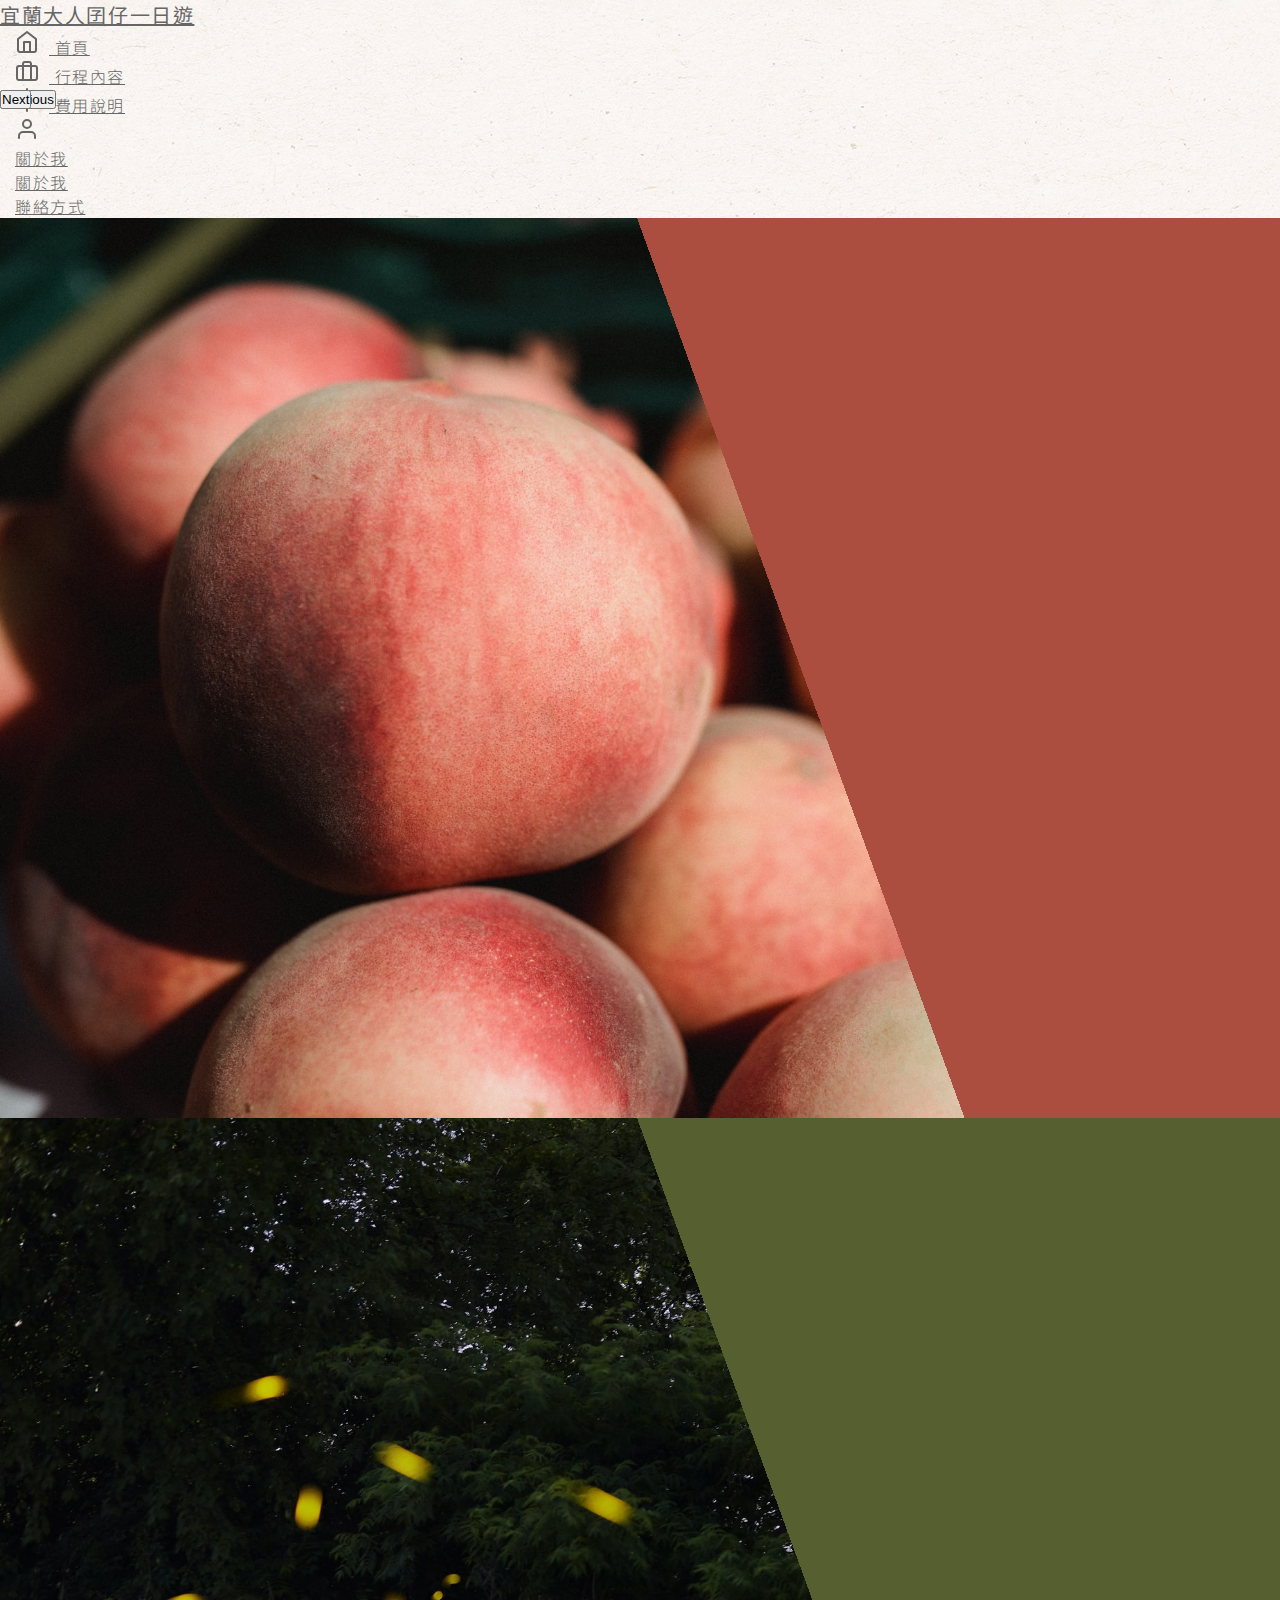
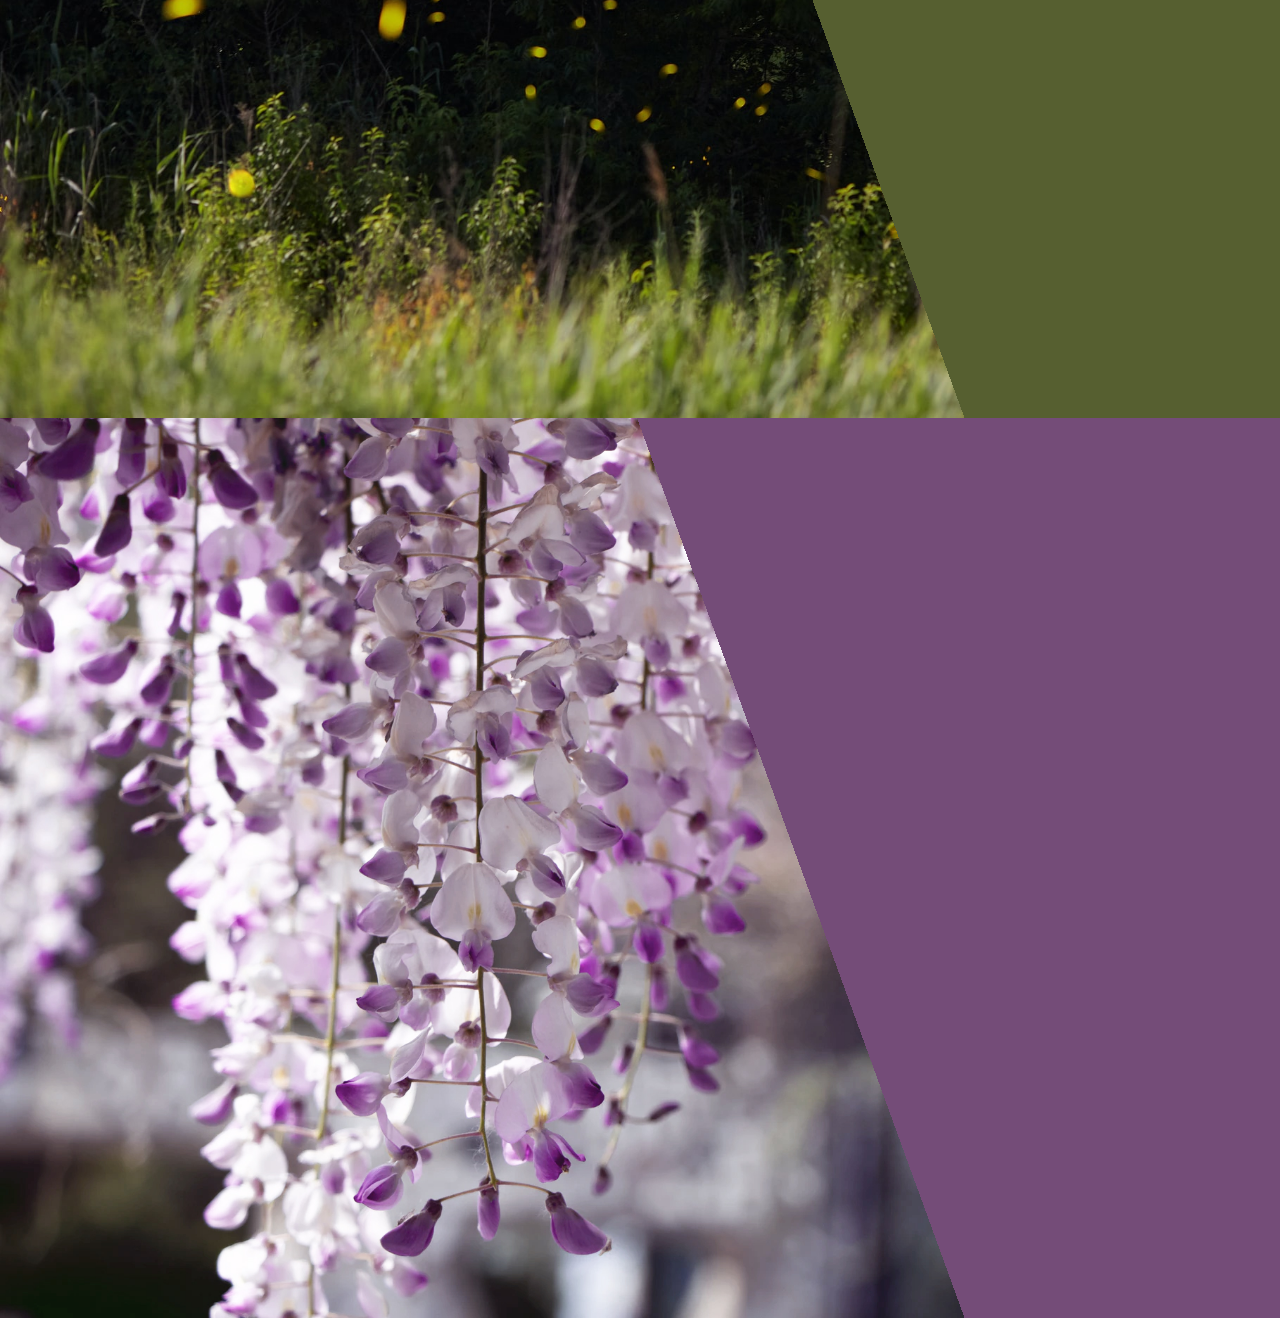
==== index.html @ d7b3c8be "myweb" ====
<!doctype html>
<html lang="en">

    <head>
        <!-- Required meta tags -->
        <meta charset="utf-8">
        <meta name="viewport" content="width=device-width, initial-scale=1">
    
        <!-- Bootstrap CSS -->
        <link href="https://cdn.jsdelivr.net/npm/bootstrap@5.0.0-beta2/dist/css/bootstrap.min.css" rel="stylesheet"
            integrity="sha384-BmbxuPwQa2lc/FVzBcNJ7UAyJxM6wuqIj61tLrc4wSX0szH/Ev+nYRRuWlolflfl" crossorigin="anonymous">
    
    
        <!--css-->
        <link rel="stylesheet" href="/css/style.css">
        <link rel="preconnect" href="https://fonts.gstatic.com">
        <link href="https://fonts.googleapis.com/css2?family=Noto+Sans+TC:wght@300;400;500;700&display=swap" rel="stylesheet">
    <link href="https://fonts.googleapis.com/css2?family=Roboto:wght@100;300;400;500;700&display=swap" rel="stylesheet">
        <link rel="stylesheet" href="/css/nav.css">
        <link rel="stylesheet" href="/css/banner.css">
        <link rel="stylesheet" href="/css/Feature.css">
    
        <title>宜蘭大人囝仔一日遊</title>
    </head>
    
  <body>

    <!--nav-->
    <div class="container-fluid bg-light fixed-top">
        <nav class="navbar navbar-expand-lg navbar-light bg-light">
            <a class="navbar-brand" href="/index.html">宜蘭大人囝仔一日遊</a>
            <button class="navbar-toggler" type="button" data-bs-toggle="collapse" data-bs-target="#navbarNav"
                aria-controls="navbarNav" aria-expanded="false" aria-label="Toggle navigation">
                <span class="navbar-toggler-icon"></span>
            </button>


            <div class="collapse navbar-collapse justify-content-end" id="navbarNav">
                <ul class="navbar-nav" id="navbar-feature-nav">

                    <li class="nav-item d-flex align-items-center">
                        <a class="nav-link active d-flex align-items-center" aria-current="page" href="/index.html">
                            <svg viewBox="0 0 24 24" width="24" height="24" stroke="currentColor" stroke-width="2"
                                fill="none" stroke-linecap="round" stroke-linejoin="round" class="css-i6dzq1">
                                <path d="M3 9l9-7 9 7v11a2 2 0 0 1-2 2H5a2 2 0 0 1-2-2z"></path>
                                <polyline points="9 22 9 12 15 12 15 22"></polyline>
                            </svg>
                            首頁</a>
                    </li>


                    <li class="nav-item d-flex align-items-center">
                        <a class="nav-link active d-flex align-items-center" aria-current="page" href="/feature.html">
                            <svg viewBox="0 0 24 24" width="24" height="24" stroke="currentColor" stroke-width="2"
                                fill="none" stroke-linecap="round" stroke-linejoin="round" class="css-i6dzq1">
                                <rect x="2" y="7" width="20" height="14" rx="2" ry="2"></rect>
                                <path d="M16 21V5a2 2 0 0 0-2-2h-4a2 2 0 0 0-2 2v16"></path>
                            </svg>
                            行程內容</a>
                    </li>


                    <li class="nav-item d-flex align-items-center">
                        <a class="nav-link active d-flex align-items-center" aria-current="page" href="/cost.html">
                            <svg viewBox="0 0 24 24" width="24" height="24" stroke="currentColor" stroke-width="2"
                                fill="none" stroke-linecap="round" stroke-linejoin="round" class="css-i6dzq1">
                                <line x1="12" y1="1" x2="12" y2="23"></line>
                                <path d="M17 5H9.5a3.5 3.5 0 0 0 0 7h5a3.5 3.5 0 0 1 0 7H6"></path>
                            </svg>
                            費用說明</a>
                    </li>


                    <li class="nav-item dropdown align-items-start">
                        <a class="nav-link dropdown-toggle d-flex d-row  align-items-center" href="#" id="navbarScrollingDropdown" role="button" data-bs-toggle="dropdown" aria-expanded="false">
                            <div class="css-9a5dmo"><svg viewBox="0 0 24 24" width="24" height="24" stroke="currentColor" stroke-width="2" fill="none" stroke-linecap="round" stroke-linejoin="round" class="css-i6dzq1"><path d="M20 21v-2a4 4 0 0 0-4-4H8a4 4 0 0 0-4 4v2"></path><circle cx="12" cy="7" r="4"></circle></svg></div>
                           關於我
                        </a>
                        <ul class="dropdown-menu" id="dropdown-menu" aria-labelledby="navbarScrollingDropdown">
                          <li><a class="dropdown-item" href="/about.html">關於我</a></li>
                          <li><a class="dropdown-item" href='/about.html#contact'>聯絡方式</a></li>
                         
                        </ul>
                      </li>


                </ul>
            </div>
        </nav>
    </div>






    <!--banner-->

    <div id="carouselExampleCaptions" class="carousel slide carousel-fade mb-5" data-bs-ride="carousel">


        <div class="carousel-inner g-0">

            <div class="carousel-item carousel-item1 active">
                <div class="carousel-caption d-md-block carousel-text">
                    <h5>鮮採多汁水蜜桃</h5>
                    <p>兼顧美味又可體驗採果的樂趣</p>
                    <button>
                        <a href="/feature.html">瞭解更多></a> 
                    </button>
                </div>
            </div>


            <div class="carousel-item carousel-item2">
                <div class="carousel-caption d-md-block carousel-text">
                    <h5>螢火蟲亂舞</h5>
                    <p>一盞盞小燈籠在空中飛舞著</p>
                    <button>
                        <a href="/feature.html">瞭解更多></a> 
                    </button>
                </div>
            </div>


            <div class="carousel-item carousel-item3">
                <div class="carousel-caption d-md-block carousel-text">
                    <h5>浪漫鈴鐺般紫藤花</h5>
                    <p>串串紫藤花盛開，唯美如畫</p>
                    <button>
                        <a href="/feature.html">瞭解更多></a> 
                    </button>
                </div>
            </div>
        </div>


        <button class="carousel-control-prev" type="button" data-bs-target="#carouselExampleCaptions"
            data-bs-slide="prev">
            <span class="carousel-control-prev-icon" aria-hidden="true"></span>
            <span class="visually-hidden">Previous</span>
        </button>
        <button class="carousel-control-next" type="button" data-bs-target="#carouselExampleCaptions"
            data-bs-slide="next">
            <span class="carousel-control-next-icon" aria-hidden="true"></span>
            <span class="visually-hidden">Next</span>
        </button>
    </div>




    <script src="https://cdn.jsdelivr.net/npm/bootstrap@5.0.0-beta3/dist/js/bootstrap.bundle.min.js" integrity="sha384-JEW9xMcG8R+pH31jmWH6WWP0WintQrMb4s7ZOdauHnUtxwoG2vI5DkLtS3qm9Ekf" crossorigin="anonymous"></script>

  </body>
</html>
---- css/style.css ----
body{
    position:relative;
    line-height: 1.5;
    letter-spacing: 0.1em;
    font-family: 'Noto Sans TC', sans-serif;
    font-weight: 300;
    -webkit-font-smoothing: antialiased;
    font-size: 16px;
}

img{
    max-width: 100%;
}

*{
    margin: 0;
    padding: 0;
    list-style: none;
}
---- css/nav.css ----
/*
* Prefixed by https://autoprefixer.github.io
* PostCSS: v7.0.29,
* Autoprefixer: v9.7.6
* Browsers: last 4 version
*/

/*nav*/
.navbar .navbar-brand{
    color:#666666;
   font-weight: 400;
   font-size: 20px;
}
.navbar-nav li a{
    font-size: 16px;
}
svg{
    margin-right: 10px;
}

.Feature-nav{
    z-index: 0;
}
.nav-item{
    z-index: 1;
}

.nav-item{
    margin: 0 15px;
}

nav #navbarNav a{
    color:rgb(102, 102, 102);
    position:relative;
}


nav #navbarNav a:hover{
   color:#CDAF9A;
   font-weight: 700;
   -webkit-transform: translateY(-5px);
       -ms-transform: translateY(-5px);
           transform: translateY(-5px);
   -webkit-transition: .3s;
   -o-transition: .3s;
   transition: .3s;

}

 nav .navbar-toggler .navbar-toggler-icon{
     color:#ccc;
 }


 /*navRWD*/

 @media screen and (max-width:1199px){
    nav #navbarNav a{
        font-size: 18px;
    }
 }
---- css/banner.css ----
/*banner*/
body {
    height: 100vh;
}


.carousel-item1 {
    width: 100%;
    height: 100vh;
    background-color: #000;
    color: #fff;
    background: linear-gradient(70deg, transparent 60%, #AB4D3F 40%) center center / 100% 100%, url(/pic/banner/01.jpg) left center / auto 100%;
}

.carousel-item2 {
    width: 100%;
    height: 100vh;
    background-color: #000;
    color: #fff;
    background: linear-gradient(70deg, transparent 60%, #565F30 40%) center center / 100% 100%, url(/pic/banner/02.jpg) left center / auto 100%;
}

.carousel-item3 {
    width: 100%;
    height: 100vh;
    background-color: #000;
    color: #fff;
    background: linear-gradient(70deg, transparent 60%, #744C78 40%) center center / 100% 100%, url(/pic/banner/03.jpg) left center / auto 100%;
}



.carousel-control-prev,
.carousel-control-next {
    position: absolute;
    top: 10%;
}


.carousel-text-position {
    position: relative;
}

.carousel-text {
    position: absolute;
    top: 42%;
    left: -35%;
    text-align: right;
}

.carousel-caption h5 {
    font-size: 20px;
    font-weight: 500;
    letter-spacing: 0.1em;
}

.carousel-caption p {
    font-size: 18px;
    letter-spacing: 0.2em;
}

.carousel-caption a {
    color: #ffffff;
    font-size: 16px;
    letter-spacing: 5px;
    text-decoration: none;
}

.carousel-caption button {
    padding: 2px 15px;
    border: 1px solid #ffffff;
    border-radius: 5px;
    line-height: 30px;
    background-color: transparent;
}

.carousel-caption button a:hover,
.carousel-caption button:hover {
    border-radius: 10px;
    -webkit-transition: .3s;
    -o-transition: .3s;
    transition: .3s;
    -webkit-transform: translateY(5px);
    -ms-transform: translateY(5px);
    transform: translateY(5px);

}


/*banner RWD*/


@media screen and (max-width:1200px) {

    .carousel-control-prev,
    .carousel-control-next {
        position: absolute;
        top: 15%;
    }

    .carousel-text {
        position: absolute;
        top: 45%;
        left: -5%;
    }
}


@media screen and (max-width:991px) {

    .carousel-control-prev,
    .carousel-control-next {
        position: absolute;
        top: 10%;
    }

    .carousel-text {
        position: absolute;
        top: 42%;
    }
}


@media screen and (max-width:576px) {


    .carousel-text {
        position: absolute;
        top: 42%;
        left: 0;
        right: 0;
        text-align: center;
    }


    .carousel-item1 {
        width: 100%;
        height: 100vh;
        background-color: #000;
        color: #fff;
        background: linear-gradient(160deg, transparent 1%, #AB4D3F 90%) center center / 100% 100%, url(/pic/banner/01.jpg) left center / auto 100%;
    }

    .carousel-item2 {
        width: 100%;
        height: 100vh;
        background-color: #000;
        color: #fff;
        background: linear-gradient(160deg, transparent 1%, #565F30 90%) center center / 100% 100%, url(/pic/banner/02.jpg) left center / auto 100%;
    }

    .carousel-item3 {
        width: 100%;
        height: 100vh;
        background-color: #000;
        color: #fff;
        background: linear-gradient(160deg, transparent 1%, #744C78 90%) center center / 100% 100%, url(/pic/banner/03.jpg) left center / auto 100%;
    }
}
---- css/Feature.css ----
/*
* Prefixed by https://autoprefixer.github.io
* PostCSS: v7.0.29,
* Autoprefixer: v9.7.6
* Browsers: last 4 version
*/

img {
    max-width: 100%;
}

/*Feature-nav*/
.Feature-nav {
    width: 100%;
    margin-top: 69.3px;
    display: -webkit-box;
    display: -ms-flexbox;
    display: flex;
    -ms-flex-pack: distribute;
    justify-content: space-around;
    background-color: #CDAF9A;
    list-style: none;
}

.Feature-nav a {
    padding: 10px 0px;
    color: #fff;
    text-decoration: none;
}

.Feature-nav a:hover {
    -webkit-transition: .3s;
    -o-transition: .3s;
    transition: .3s;
    background-color: #ccc;
    padding: 10px 30px;
    display: inline-block;
}

.Feature-nav a:before {
    content: "|";
    padding: 5px;
}

.Feature-nav a:after {
    content: "|";
    padding: 5px;
}




/*Feature-nav RWD*/
@media screen and (min-width:2000px) {
    .Feature-nav {
        margin: auto;
        max-width: 2400px;
        margin-top: 69.3px;
        display: -webkit-box;
        display: -ms-flexbox;
        display: flex;
        -ms-flex-pack: distribute;
        justify-content: space-around;
        background-color: #CDAF9A;
        list-style: none;
    }

    .Feature-nav a {
        padding: 10px 120px;
        color: #fff;
        text-decoration: none;
    }

    .Feature-nav a:hover {
        background-color: #ccc;
        padding: 10px 120px;
        display: inline-block;

    }

}

@media screen and (max-width:767px) {

    .Feature-nav a {
        padding: 10px 0px;
        color: #fff;
        text-decoration: none;
    }

    .Feature-nav a:hover {
        background-color: #ccc;
        padding: 10px 40px;
        display: inline-block;
    }

    .Feature-nav a:after,
    .Feature-nav a:before {
        content: "　";
        display: none;
    }
}

@media screen and (max-width:575px) {

    .navbar .navbar-brand {
        font-size: 18px;
    }

    .Feature-nav a {
        padding: 10px 0px;
        color: #fff;
        text-decoration: none;
        font-size: 16px;
    }


    .Feature-nav a:hover {
        background-color: #ccc;
        padding: 10px 20px;
        display: inline-block;

    }


    .Feature-nav a:after,
    .Feature-nav a:before {
        content: "　";
        display: none;

    }
}




/*Feature*/

#Feature1 {
    -webkit-animation: feature1 2s;
    animation: feature1 2s;
}

/*Feature-BG*/
body {
    background-image: url("/pic/feature/schedule-bg.png");
    background-repeat: repeat;
    background-attachment: fixed;
}

/*防瞄點跟內容重疊*/
#Feature1,
#Feature2,
#Feature3,
#Feature4,
#Feature5 {
    padding-top: 220px;
}


/*內文樣式*/
.txt h5,
.txt p {
    color: #555555;
    text-align: justify;
    -webkit-animation: feature1 2.5s;
    animation: feature1 2.5s;
}

.txt h5 {
    font-size: 18px;
    color: #887466;
}

.txt p {
    font-size: 16px;
}

#Feature1 .txt,
#Feature2 .txt,
#Feature3 .txt,
#Feature4 .txt,
#Feature5 .txt {
    padding: 30px;
}



/*前往預定按鈕*/
.feature button {
    padding: 2px 15px;
    border: 0.5px solid #989898;
    border-radius: 5px;
    line-height: 30px;
    background-color: transparent;
}

.feature button a {
    color: #666666;
    font-size: 16px;
    letter-spacing: 5px;
    text-decoration: none;
}

.feature button:hover {
    -webkit-transition: 0.2s;
    -o-transition: 0.2s;
    transition: 0.2s;
    background-color: #887466;
}

.feature button a:hover {
    color: #fff;
}


/*詳細行程內容*/

.firefly {
    margin-top: 300px;
    padding: 150px 100px 100px 100px;
    background-image: url("/pic/feature/6.jpg");
    background-attachment: fixed;
    position: relative;
    clear: both;
}

.bicycle {
    position: absolute;
    height: 200px;
    top: -180px;
    left: 300px;
    z-index: 1;
    -webkit-animation: bike 10s infinite;
    animation: bike 10s infinite;
    -webkit-animation-delay: 3s;
    animation-delay: 3s;
}


.item {
    padding: 50px 50px 50px 50px;
    background-color: #fff;
    margin-bottom: 50px;
    -webkit-box-shadow: 2px 2px 15px rgb(32, 39, 29);
    box-shadow: 2px 2px 15px rgb(32, 39, 29);
}

.schedule-title {
    margin-right: 0px;
}



/*Feature RWD*/

@media screen and (max-width:991px) {

    #Feature1 .txt,
    #Feature2 .txt,
    #Feature3 .txt,
    #Feature4 .txt,
    #Feature5 .txt {
        padding: 10px 10px 30px 0px;
    }


    #Feature1,
    #Feature2,
    #Feature3,
    #Feature4,
    #Feature5 {
        padding-top: 170px;
    }


    img[alt="採果"],
    img[alt="拍景"],
    img[alt="食草"],
    img[alt="螢舞"],
    img[alt="賞花"] {
        width: 90px;
    }

    img[alt="詳細行程"] {
        padding: 5px;
    }


    .bicycle {
        position: absolute;
        height: 180px;
        top: -160px;
        left: 60px;
    }

    .item {
        padding: 50px 0 50px 50px;
    }

}

@media screen and (max-width:767px) {



    .bicycle {
        position: absolute;
        height: 200px;
        top: -165px;
        left: 20px;
    }

    .firefly {
        padding: 50px;
        margin-top: 200px;
    }
}

@media screen and (max-width:575px) {

    #Feature1,
    #Feature2,
    #Feature3,
    #Feature4,
    #Feature5 {
        padding-top: 120px;
    }

    #Feature1 .txt,
    #Feature2 .txt,
    #Feature3 .txt,
    #Feature4 .txt,
    #Feature5 .txt {
        padding: 10px 20px 30px 20px;
    }

    .txt h5,
    .txt p {
        color: #555555;
        text-align: justify;
    }

    .txt h5 {
        font-size: 18px;
        color: #887466;
    }

    .txt p {
        font-size: 16px;
    }

    .firefly {
        margin-top: 200px;
    }



    .bicycle {
        position: absolute;
        height: 180px;
        top: -145px;
        left: 20px;
        -webkit-animation: none;
        animation: none;
    }


    .feature button {
        padding: 1px 10px;
    }

    .feature button a {
        font-size: 16px;
        letter-spacing: 4px;
    }

}

@media screen and (max-width:376px) {
    .firefly {
        padding: 13px;
        margin-top: 140px;
    }

    .bicycle {
        position: absolute;
        height: 120px;
        top: -110px;
        left: 20px;
    }


}



/*footer*/
.footer {
    background-color: #887466;
    position: absolute;
    bottom: calc(100vh-50px);
    left: 0;
    right: 0;
    text-align: center;
    padding: 15px 0px 0px 0;


}


.footer a,
.footer p {
    text-decoration: none;
    color: rgb(255, 255, 255);
    font-size: 16px;
}





@-webkit-keyframes feature1 {
    0% {
        -webkit-transform: translateX(-400px);
        transform: translateX(-400px)
    }

    ;

    100% {
        -webkit-transform: translateX(0px);
        transform: translateX(0px)
    }

    ;
}





@keyframes feature1 {
    0% {
        -webkit-transform: translateX(-400px);
        transform: translateX(-400px)
    }

    ;

    100% {
        -webkit-transform: translateX(0px);
        transform: translateX(0px)
    }

    ;
}


@-webkit-keyframes bike {
    0% {
        -webkit-transform: translateX(-1900px);
        transform: translateX(-1900px)
    }

    ;

    100% {
        -webkit-transform: translateX(50px);
        transform: translateX(50px)
    }

    ;
}

@keyframes bike {
    0% {
        -webkit-transform: translateX(-1900px);
        transform: translateX(-1900px)
    }

    ;

    100% {
        -webkit-transform: translateX(50px);
        transform: translateX(50px)
    }

    ;
}
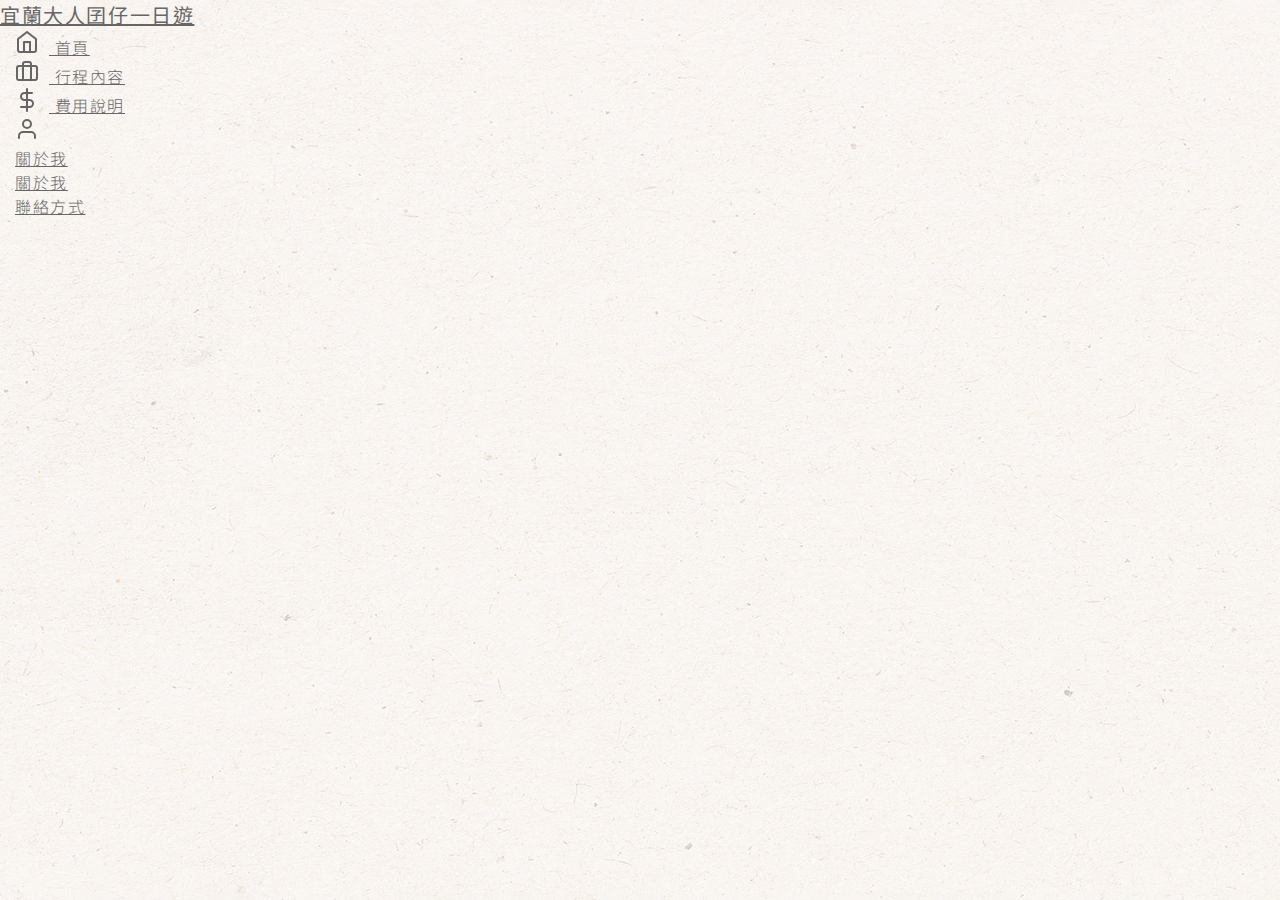
==== commit 4920b26e: "Update index.html" ====
--- a/index.html
+++ b/index.html
@@ -94,63 +94,6 @@
 
 
 
-    <!--banner-->
-
-    <div id="carouselExampleCaptions" class="carousel slide carousel-fade mb-5" data-bs-ride="carousel">
-
-
-        <div class="carousel-inner g-0">
-
-            <div class="carousel-item carousel-item1 active">
-                <div class="carousel-caption d-md-block carousel-text">
-                    <h5>鮮採多汁水蜜桃</h5>
-                    <p>兼顧美味又可體驗採果的樂趣</p>
-                    <button>
-                        <a href="/feature.html">瞭解更多></a> 
-                    </button>
-                </div>
-            </div>
-
-
-            <div class="carousel-item carousel-item2">
-                <div class="carousel-caption d-md-block carousel-text">
-                    <h5>螢火蟲亂舞</h5>
-                    <p>一盞盞小燈籠在空中飛舞著</p>
-                    <button>
-                        <a href="/feature.html">瞭解更多></a> 
-                    </button>
-                </div>
-            </div>
-
-
-            <div class="carousel-item carousel-item3">
-                <div class="carousel-caption d-md-block carousel-text">
-                    <h5>浪漫鈴鐺般紫藤花</h5>
-                    <p>串串紫藤花盛開，唯美如畫</p>
-                    <button>
-                        <a href="/feature.html">瞭解更多></a> 
-                    </button>
-                </div>
-            </div>
-        </div>
-
-
-        <button class="carousel-control-prev" type="button" data-bs-target="#carouselExampleCaptions"
-            data-bs-slide="prev">
-            <span class="carousel-control-prev-icon" aria-hidden="true"></span>
-            <span class="visually-hidden">Previous</span>
-        </button>
-        <button class="carousel-control-next" type="button" data-bs-target="#carouselExampleCaptions"
-            data-bs-slide="next">
-            <span class="carousel-control-next-icon" aria-hidden="true"></span>
-            <span class="visually-hidden">Next</span>
-        </button>
-    </div>
-
-
-
-
-    <script src="https://cdn.jsdelivr.net/npm/bootstrap@5.0.0-beta3/dist/js/bootstrap.bundle.min.js" integrity="sha384-JEW9xMcG8R+pH31jmWH6WWP0WintQrMb4s7ZOdauHnUtxwoG2vI5DkLtS3qm9Ekf" crossorigin="anonymous"></script>
 
   </body>
 </html>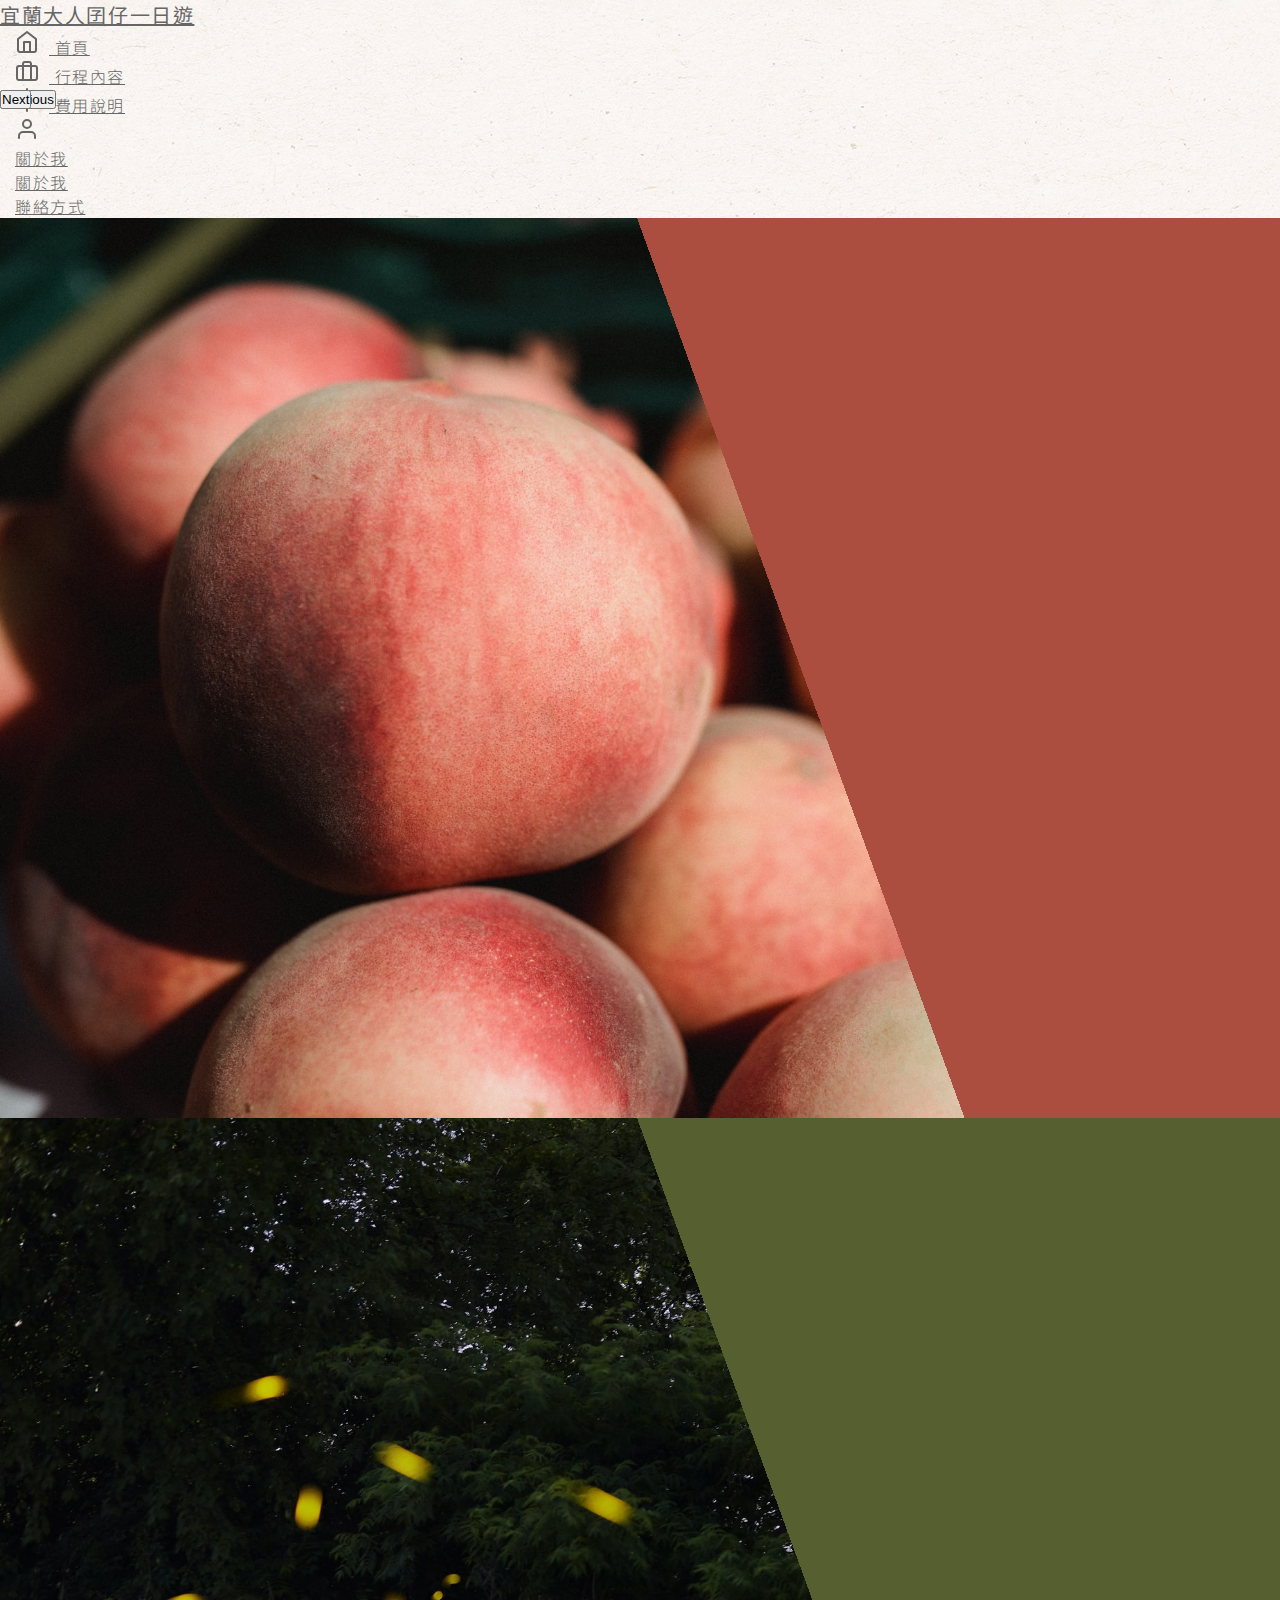
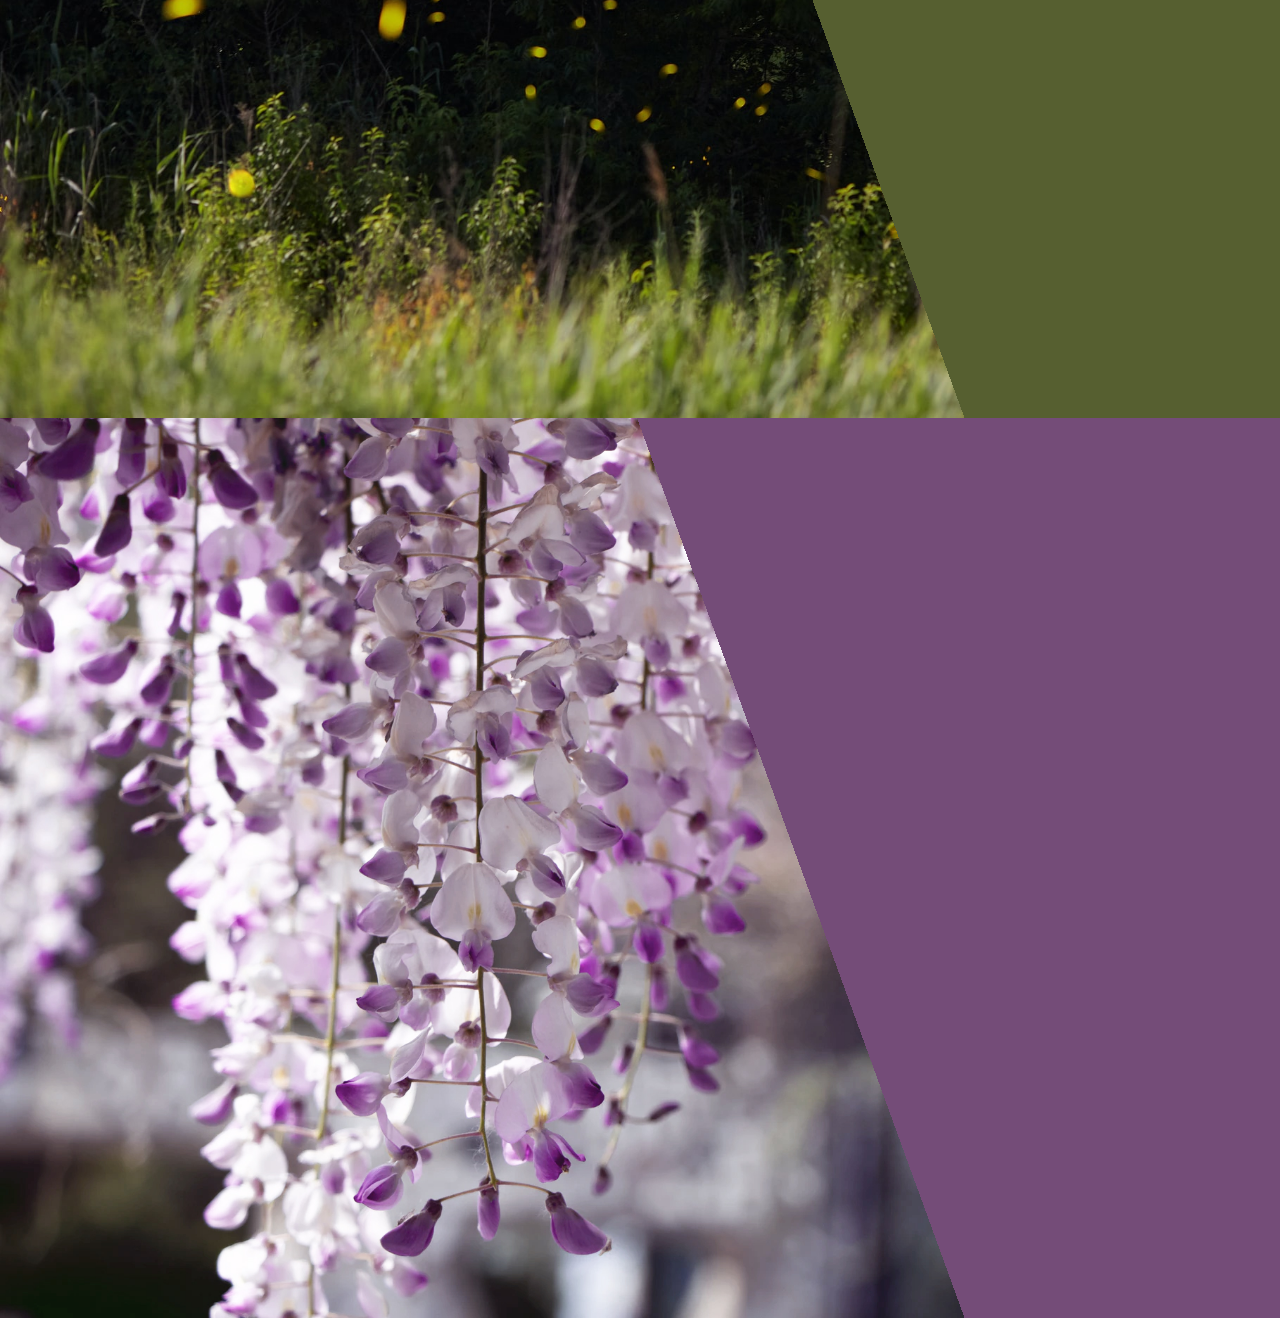
==== commit 8d3b58de: "Myweb" ====
--- a/index.html
+++ b/index.html
@@ -12,13 +12,14 @@
     
     
         <!--css-->
-        <link rel="stylesheet" href="/css/style.css">
+        <link rel="stylesheet" type="text/css"  href="css/nav.css">
+        <link rel="stylesheet" type="text/css" href="css/style.css">
+        <link rel="stylesheet" type="text/css" href="css/banner.css">
+        <link rel="stylesheet" type="text/css" href="css/Feature.css">
         <link rel="preconnect" href="https://fonts.gstatic.com">
         <link href="https://fonts.googleapis.com/css2?family=Noto+Sans+TC:wght@300;400;500;700&display=swap" rel="stylesheet">
     <link href="https://fonts.googleapis.com/css2?family=Roboto:wght@100;300;400;500;700&display=swap" rel="stylesheet">
-        <link rel="stylesheet" href="/css/nav.css">
-        <link rel="stylesheet" href="/css/banner.css">
-        <link rel="stylesheet" href="/css/Feature.css">
+
     
         <title>宜蘭大人囝仔一日遊</title>
     </head>
@@ -28,7 +29,7 @@
     <!--nav-->
     <div class="container-fluid bg-light fixed-top">
         <nav class="navbar navbar-expand-lg navbar-light bg-light">
-            <a class="navbar-brand" href="/index.html">宜蘭大人囝仔一日遊</a>
+            <a class="navbar-brand" href="https://wanghsinchun.github.io/Wanghsinchun/index.html">宜蘭大人囝仔一日遊</a>
             <button class="navbar-toggler" type="button" data-bs-toggle="collapse" data-bs-target="#navbarNav"
                 aria-controls="navbarNav" aria-expanded="false" aria-label="Toggle navigation">
                 <span class="navbar-toggler-icon"></span>
@@ -39,7 +40,7 @@
                 <ul class="navbar-nav" id="navbar-feature-nav">
 
                     <li class="nav-item d-flex align-items-center">
-                        <a class="nav-link active d-flex align-items-center" aria-current="page" href="/index.html">
+                        <a class="nav-link active d-flex align-items-center" aria-current="page" href="index.html">
                             <svg viewBox="0 0 24 24" width="24" height="24" stroke="currentColor" stroke-width="2"
                                 fill="none" stroke-linecap="round" stroke-linejoin="round" class="css-i6dzq1">
                                 <path d="M3 9l9-7 9 7v11a2 2 0 0 1-2 2H5a2 2 0 0 1-2-2z"></path>
@@ -50,7 +51,7 @@
 
 
                     <li class="nav-item d-flex align-items-center">
-                        <a class="nav-link active d-flex align-items-center" aria-current="page" href="/feature.html">
+                        <a class="nav-link active d-flex align-items-center" aria-current="page" href="feature.html">
                             <svg viewBox="0 0 24 24" width="24" height="24" stroke="currentColor" stroke-width="2"
                                 fill="none" stroke-linecap="round" stroke-linejoin="round" class="css-i6dzq1">
                                 <rect x="2" y="7" width="20" height="14" rx="2" ry="2"></rect>
@@ -61,7 +62,7 @@
 
 
                     <li class="nav-item d-flex align-items-center">
-                        <a class="nav-link active d-flex align-items-center" aria-current="page" href="/cost.html">
+                        <a class="nav-link active d-flex align-items-center" aria-current="page" href="cost.html">
                             <svg viewBox="0 0 24 24" width="24" height="24" stroke="currentColor" stroke-width="2"
                                 fill="none" stroke-linecap="round" stroke-linejoin="round" class="css-i6dzq1">
                                 <line x1="12" y1="1" x2="12" y2="23"></line>
@@ -77,8 +78,8 @@
                            關於我
                         </a>
                         <ul class="dropdown-menu" id="dropdown-menu" aria-labelledby="navbarScrollingDropdown">
-                          <li><a class="dropdown-item" href="/about.html">關於我</a></li>
-                          <li><a class="dropdown-item" href='/about.html#contact'>聯絡方式</a></li>
+                          <li><a class="dropdown-item" href="about.html">關於我</a></li>
+                          <li><a class="dropdown-item" href='about.html#contact'>聯絡方式</a></li>
                          
                         </ul>
                       </li>
@@ -94,6 +95,63 @@
 
 
 
+    <!--banner-->
+
+    <div id="carouselExampleCaptions" class="carousel slide carousel-fade mb-5" data-bs-ride="carousel">
+
+
+        <div class="carousel-inner g-0">
+
+            <div class="carousel-item carousel-item1 active">
+                <div class="carousel-caption d-md-block carousel-text">
+                    <h5>鮮採多汁水蜜桃</h5>
+                    <p>兼顧美味又可體驗採果的樂趣</p>
+                    <button>
+                        <a href="./feature.html">瞭解更多></a> 
+                    </button>
+                </div>
+            </div>
+
+
+            <div class="carousel-item carousel-item2">
+                <div class="carousel-caption d-md-block carousel-text">
+                    <h5>螢火蟲亂舞</h5>
+                    <p>一盞盞小燈籠在空中飛舞著</p>
+                    <button>
+                        <a href="./feature.html">瞭解更多></a> 
+                    </button>
+                </div>
+            </div>
+
+
+            <div class="carousel-item carousel-item3">
+                <div class="carousel-caption d-md-block carousel-text">
+                    <h5>浪漫鈴鐺般紫藤花</h5>
+                    <p>串串紫藤花盛開，唯美如畫</p>
+                    <button>
+                        <a href="./feature.html">瞭解更多></a> 
+                    </button>
+                </div>
+            </div>
+        </div>
+
+
+        <button class="carousel-control-prev" type="button" data-bs-target="#carouselExampleCaptions"
+            data-bs-slide="prev">
+            <span class="carousel-control-prev-icon" aria-hidden="true"></span>
+            <span class="visually-hidden">Previous</span>
+        </button>
+        <button class="carousel-control-next" type="button" data-bs-target="#carouselExampleCaptions"
+            data-bs-slide="next">
+            <span class="carousel-control-next-icon" aria-hidden="true"></span>
+            <span class="visually-hidden">Next</span>
+        </button>
+    </div>
+
+
+
+
+    <script src="https://cdn.jsdelivr.net/npm/bootstrap@5.0.0-beta3/dist/js/bootstrap.bundle.min.js" integrity="sha384-JEW9xMcG8R+pH31jmWH6WWP0WintQrMb4s7ZOdauHnUtxwoG2vI5DkLtS3qm9Ekf" crossorigin="anonymous"></script>
 
   </body>
 </html>--- a/css/banner.css
+++ b/css/banner.css
@@ -9,7 +9,7 @@
     height: 100vh;
     background-color: #000;
     color: #fff;
-    background: linear-gradient(70deg, transparent 60%, #AB4D3F 40%) center center / 100% 100%, url(/pic/banner/01.jpg) left center / auto 100%;
+    background: linear-gradient(70deg, transparent 60%, #AB4D3F 40%) center center / 100% 100%, url(../pic/banner/01.jpg) left center / auto 100%;
 }
 
 .carousel-item2 {
@@ -17,7 +17,7 @@
     height: 100vh;
     background-color: #000;
     color: #fff;
-    background: linear-gradient(70deg, transparent 60%, #565F30 40%) center center / 100% 100%, url(/pic/banner/02.jpg) left center / auto 100%;
+    background: linear-gradient(70deg, transparent 60%, #565F30 40%) center center / 100% 100%, url(../pic/banner/02.jpg) left center / auto 100%;
 }
 
 .carousel-item3 {
@@ -25,7 +25,7 @@
     height: 100vh;
     background-color: #000;
     color: #fff;
-    background: linear-gradient(70deg, transparent 60%, #744C78 40%) center center / 100% 100%, url(/pic/banner/03.jpg) left center / auto 100%;
+    background: linear-gradient(70deg, transparent 60%, #744C78 40%) center center / 100% 100%, url(../pic/banner/03.jpg) left center / auto 100%;
 }
 
 
--- a/css/Feature.css
+++ b/css/Feature.css
@@ -143,7 +143,7 @@
 
 /*Feature-BG*/
 body {
-    background-image: url("/pic/feature/schedule-bg.png");
+    background-image: url("../pic/feature/schedule-bg.png");
     background-repeat: repeat;
     background-attachment: fixed;
 }
@@ -219,7 +219,7 @@
 .firefly {
     margin-top: 300px;
     padding: 150px 100px 100px 100px;
-    background-image: url("/pic/feature/6.jpg");
+    background-image: url("../pic/feature/6.jpg");
     background-attachment: fixed;
     position: relative;
     clear: both;
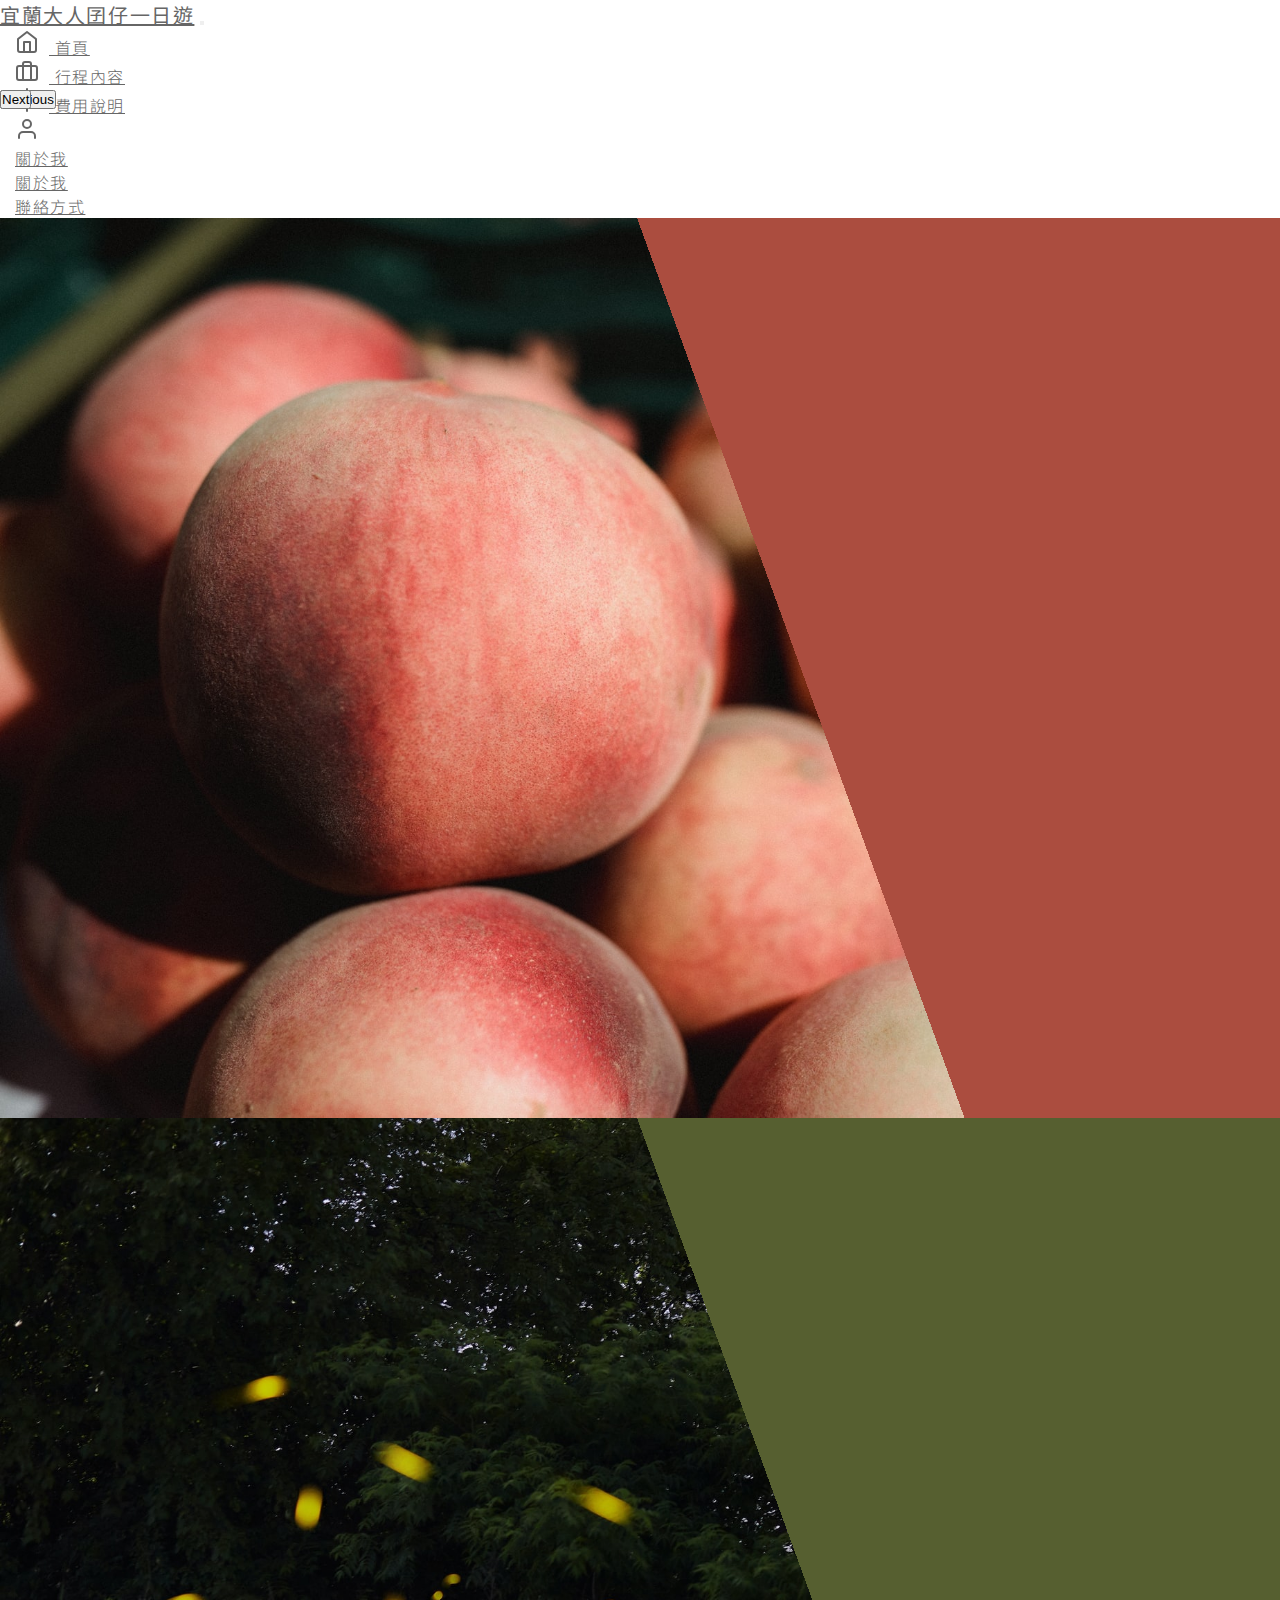
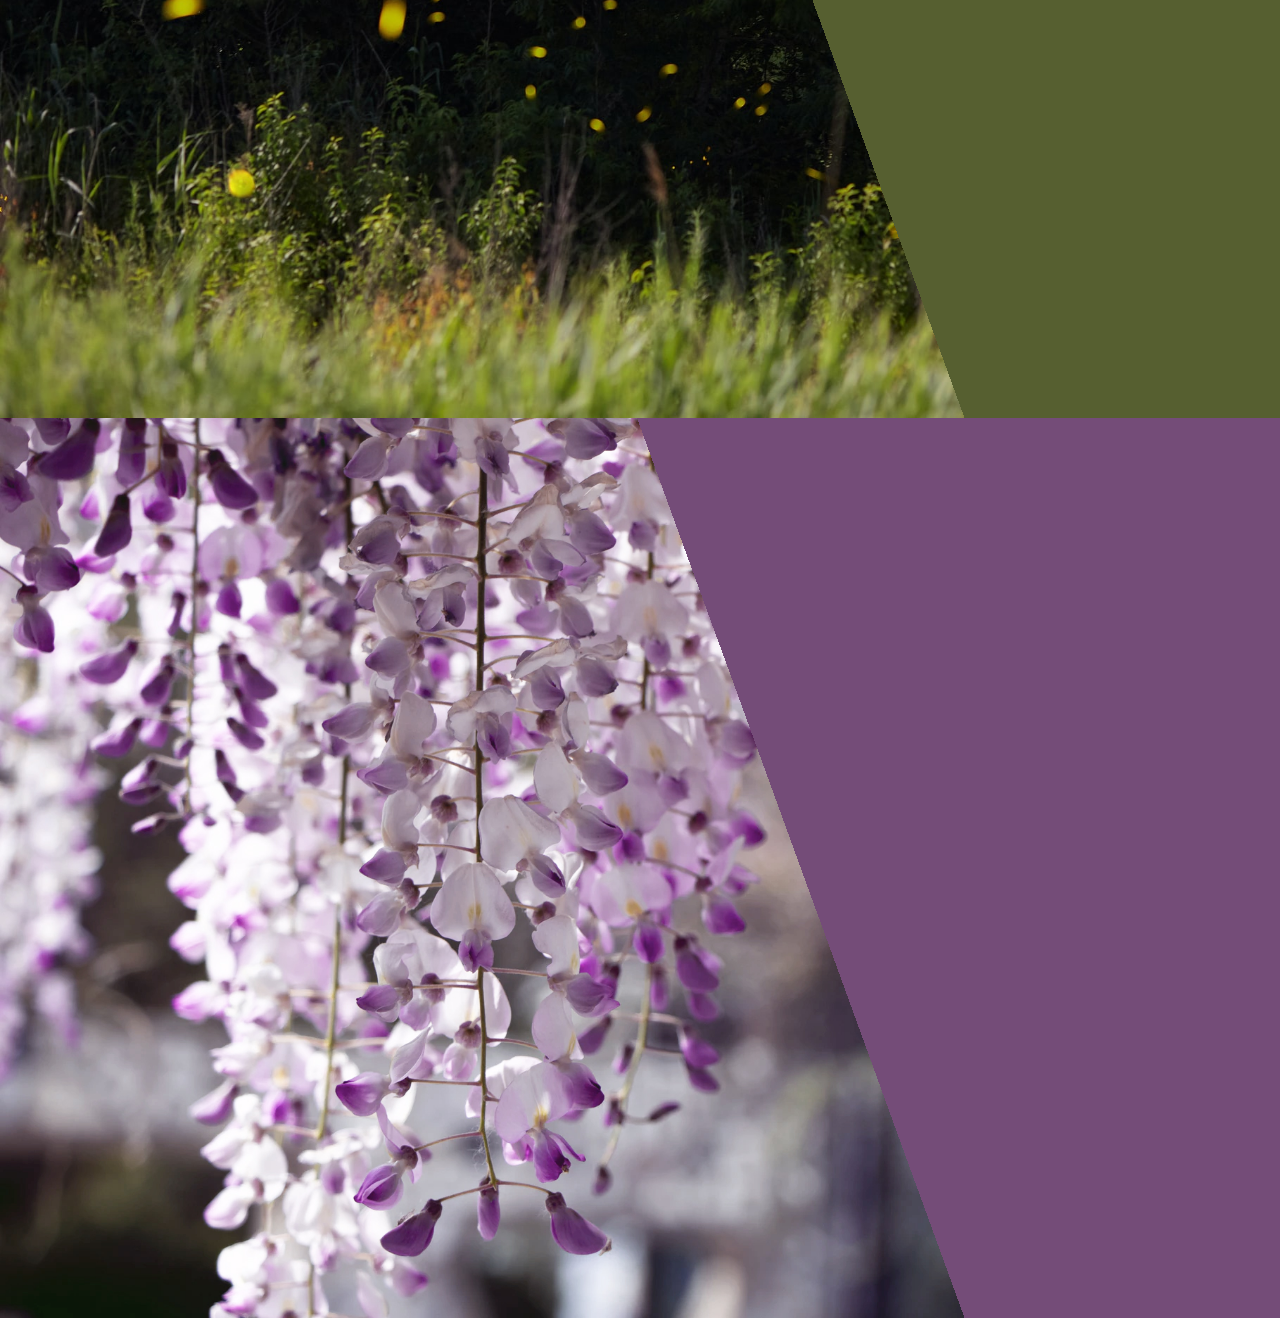
==== commit 9962399f: "Update index.html" ====
--- a/index.html
+++ b/index.html
@@ -15,10 +15,11 @@
         <link rel="stylesheet" type="text/css"  href="css/nav.css">
         <link rel="stylesheet" type="text/css" href="css/style.css">
         <link rel="stylesheet" type="text/css" href="css/banner.css">
-        <link rel="stylesheet" type="text/css" href="css/Feature.css">
+        
         <link rel="preconnect" href="https://fonts.gstatic.com">
         <link href="https://fonts.googleapis.com/css2?family=Noto+Sans+TC:wght@300;400;500;700&display=swap" rel="stylesheet">
     <link href="https://fonts.googleapis.com/css2?family=Roboto:wght@100;300;400;500;700&display=swap" rel="stylesheet">
+    <link href="https://unpkg.com/aos@2.3.1/dist/aos.css" rel="stylesheet">
 
     
         <title>宜蘭大人囝仔一日遊</title>
@@ -103,7 +104,7 @@
         <div class="carousel-inner g-0">
 
             <div class="carousel-item carousel-item1 active">
-                <div class="carousel-caption d-md-block carousel-text">
+                <div class="carousel-caption d-md-block carousel-text" >
                     <h5>鮮採多汁水蜜桃</h5>
                     <p>兼顧美味又可體驗採果的樂趣</p>
                     <button>
@@ -124,8 +125,8 @@
             </div>
 
 
-            <div class="carousel-item carousel-item3">
-                <div class="carousel-caption d-md-block carousel-text">
+            <div class="carousel-item carousel-item3" >
+                <div class="carousel-caption d-md-block carousel-text" >
                     <h5>浪漫鈴鐺般紫藤花</h5>
                     <p>串串紫藤花盛開，唯美如畫</p>
                     <button>
@@ -152,6 +153,16 @@
 
 
     <script src="https://cdn.jsdelivr.net/npm/bootstrap@5.0.0-beta3/dist/js/bootstrap.bundle.min.js" integrity="sha384-JEW9xMcG8R+pH31jmWH6WWP0WintQrMb4s7ZOdauHnUtxwoG2vI5DkLtS3qm9Ekf" crossorigin="anonymous"></script>
+    <script src="https://unpkg.com/aos@2.3.1/dist/aos.js"></script>
 
+<script>
+    $(document).ready(function(){
+        $(function(){
+        AOS.init();
+     })
+    })
+    
+
+    </script>
   </body>
 </html>--- a/css/nav.css
+++ b/css/nav.css
@@ -6,6 +6,8 @@
 */
 
 /*nav*/
+
+
 .navbar .navbar-brand{
     color:#666666;
    font-weight: 400;
--- a/css/banner.css
+++ b/css/banner.css
@@ -10,6 +10,8 @@
     background-color: #000;
     color: #fff;
     background: linear-gradient(70deg, transparent 60%, #AB4D3F 40%) center center / 100% 100%, url(../pic/banner/01.jpg) left center / auto 100%;
+    animation: bg-move 2s linear infinite alternate;
+    -webkit-animation: bg-move 2s linear infinite alternate;
 }
 
 .carousel-item2 {
@@ -18,6 +20,8 @@
     background-color: #000;
     color: #fff;
     background: linear-gradient(70deg, transparent 60%, #565F30 40%) center center / 100% 100%, url(../pic/banner/02.jpg) left center / auto 100%;
+    animation: bg-move 2s linear infinite alternate;
+    -webkit-animation: bg-move 2s linear infinite alternate;
 }
 
 .carousel-item3 {
@@ -26,6 +30,8 @@
     background-color: #000;
     color: #fff;
     background: linear-gradient(70deg, transparent 60%, #744C78 40%) center center / 100% 100%, url(../pic/banner/03.jpg) left center / auto 100%;
+    animation: bg-move 2s linear infinite alternate;
+    -webkit-animation: bg-move 2s linear infinite alternate;
 }
 
 
@@ -103,6 +109,13 @@
         top: 45%;
         left: -5%;
     }
+.carousel-item1,
+.carousel-item2,
+.carousel-item3{
+
+    animation:none;
+    -webkit-animation:none;
+}
 }
 
 
@@ -121,7 +134,7 @@
 }
 
 
-@media screen and (max-width:576px) {
+@media screen and (max-width:768px) {
 
 
     .carousel-text {
@@ -138,7 +151,9 @@
         height: 100vh;
         background-color: #000;
         color: #fff;
-        background: linear-gradient(160deg, transparent 1%, #AB4D3F 90%) center center / 100% 100%, url(/pic/banner/01.jpg) left center / auto 100%;
+        background: -o-linear-gradient(150deg, transparent 1%, #AB4D3F 90%) center center / 100% 100%, url(../pic/banner/01.jpg) left center / auto 100%;
+        background: linear-gradient(150deg, transparent 1%, #AB4D3F 90%) center center / 100% 100%, url(../pic/banner/01.jpg) left center / auto 100%;
+
     }
 
     .carousel-item2 {
@@ -146,7 +161,8 @@
         height: 100vh;
         background-color: #000;
         color: #fff;
-        background: linear-gradient(160deg, transparent 1%, #565F30 90%) center center / 100% 100%, url(/pic/banner/02.jpg) left center / auto 100%;
+        background: -o-linear-gradient(150deg, transparent 1%, #565F30 90%) center center / 100% 100%, url(../pic/banner/02.jpg) left center / auto 100%;
+        background: linear-gradient(150deg, transparent 1%, #565F30 90%) center center / 100% 100%, url(../pic/banner/02.jpg) left center / auto 100%;
     }
 
     .carousel-item3 {
@@ -154,8 +170,16 @@
         height: 100vh;
         background-color: #000;
         color: #fff;
-        background: linear-gradient(160deg, transparent 1%, #744C78 90%) center center / 100% 100%, url(/pic/banner/03.jpg) left center / auto 100%;
+        background: -o-linear-gradient(150deg, transparent 1%, #744C78 90%) center center / 100% 100%, url(../pic/banner/03.jpg) left center / auto 100%;
+        background: linear-gradient(150deg, transparent 1%, #744C78 90%) center center / 100% 100%, url(../pic/banner/03.jpg) left center / auto 100%;
     }
 }
 
 
+
+
+@keyframes bg-move{
+    100%{
+        background-position: -10% 0;
+    }
+}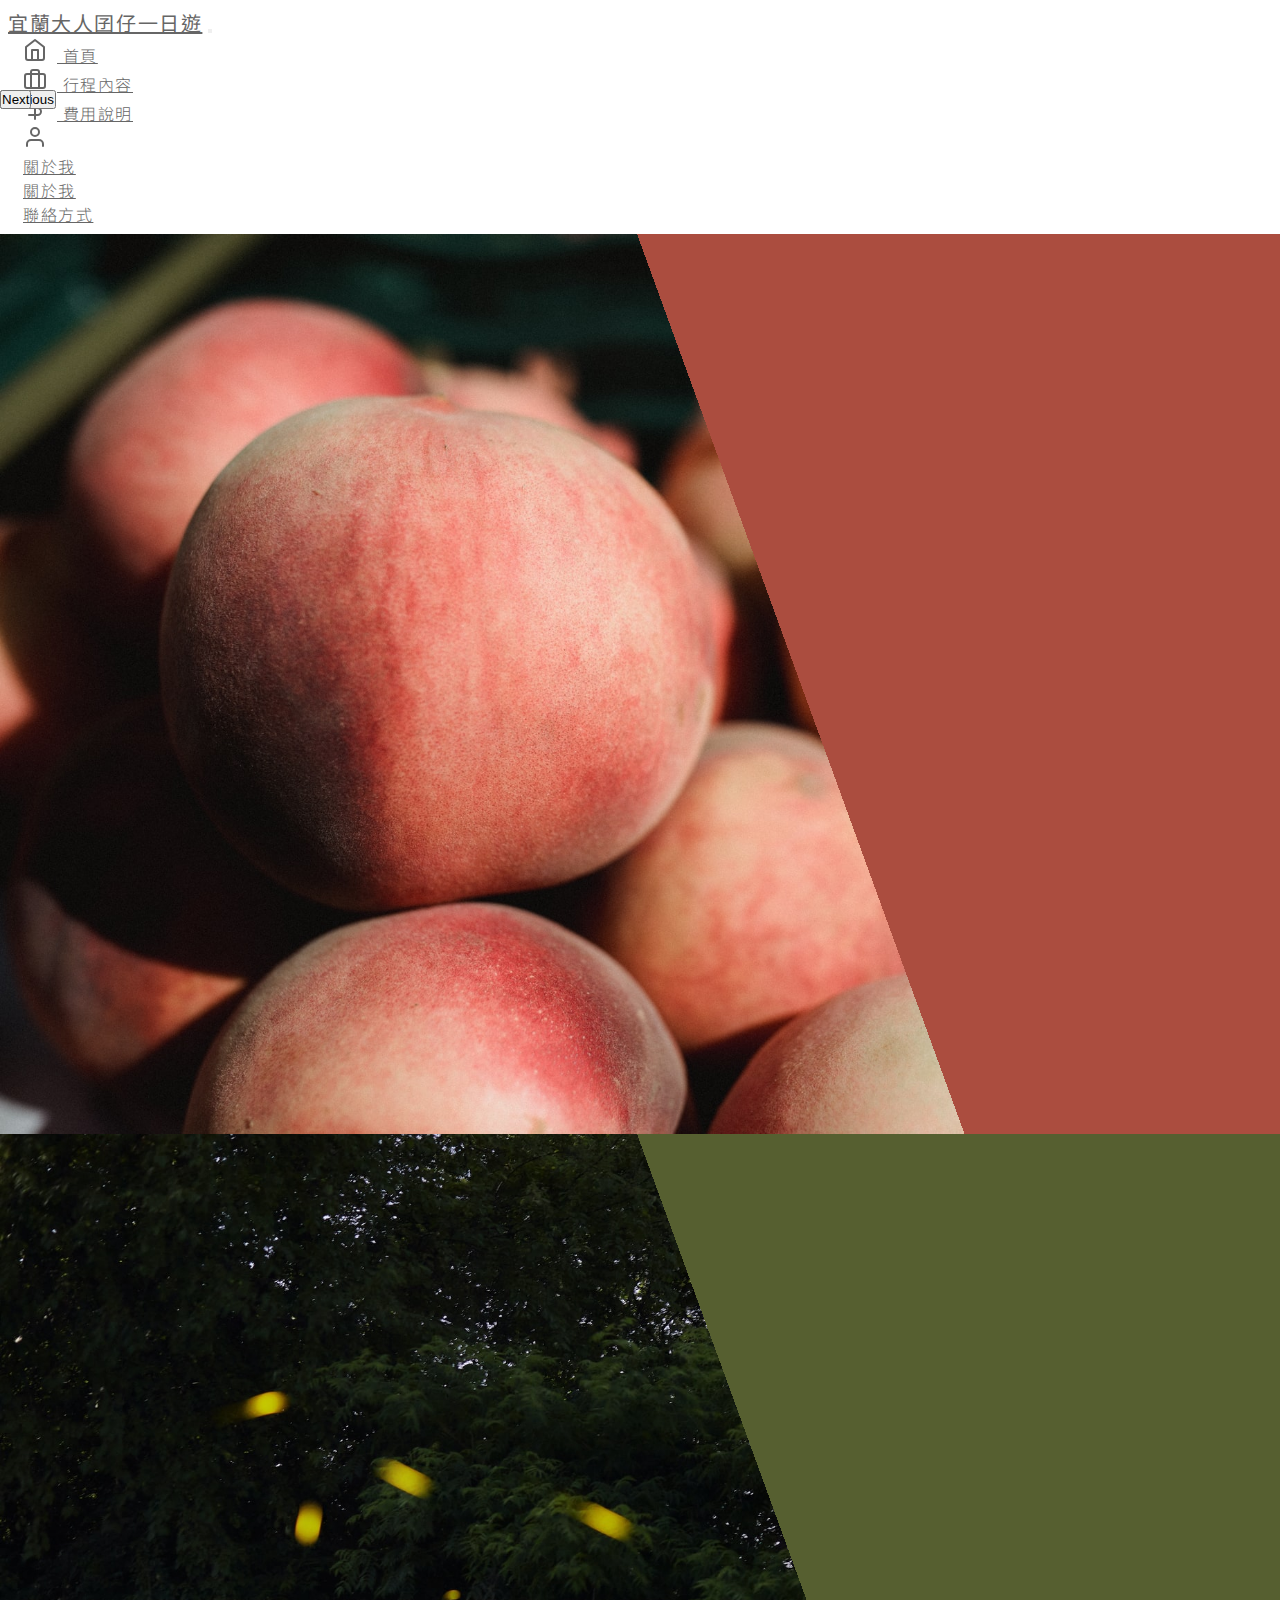
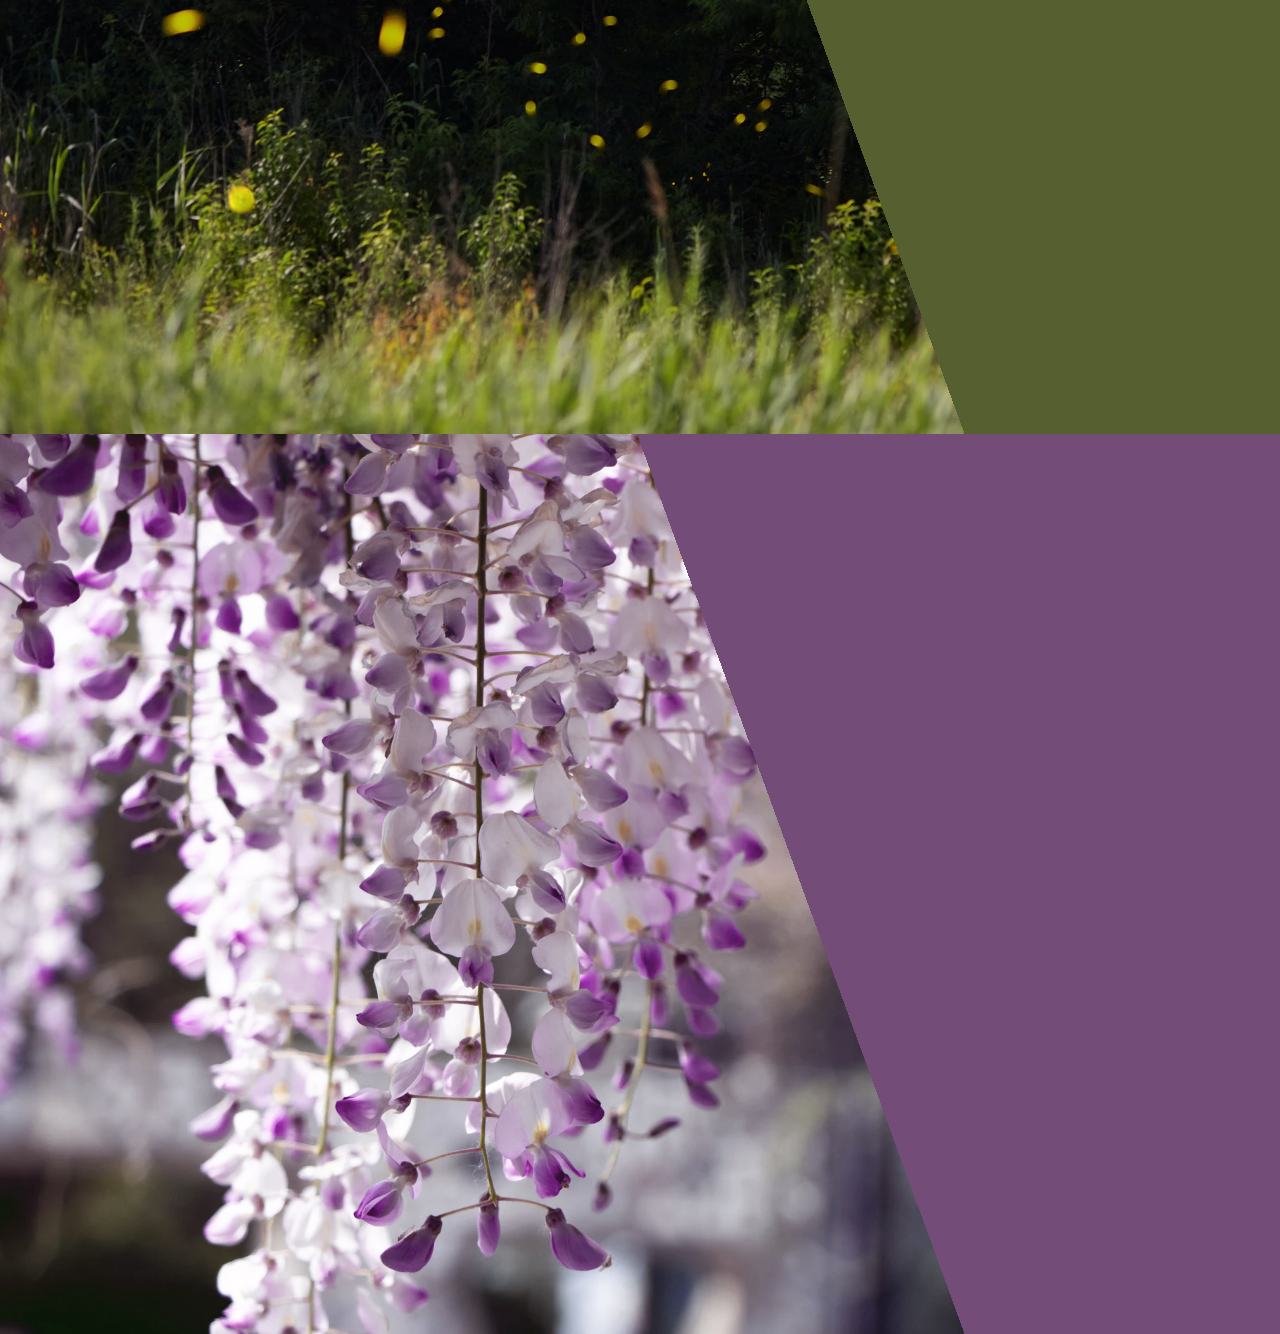
==== commit c8ba58a1: "nav" ====
--- a/index.html
+++ b/index.html
@@ -28,8 +28,8 @@
   <body>
 
     <!--nav-->
-    <div class="container-fluid bg-light fixed-top">
-        <nav class="navbar navbar-expand-lg navbar-light bg-light">
+    <div class="container-fluid bg-light fixed-top nav-top g-0">
+        <nav class="navbar navbar-expand-lg navbar-light bg-light g-0">
             <a class="navbar-brand" href="https://wanghsinchun.github.io/Wanghsinchun/index.html">宜蘭大人囝仔一日遊</a>
             <button class="navbar-toggler" type="button" data-bs-toggle="collapse" data-bs-target="#navbarNav"
                 aria-controls="navbarNav" aria-expanded="false" aria-label="Toggle navigation">
@@ -47,6 +47,8 @@
                                 <path d="M3 9l9-7 9 7v11a2 2 0 0 1-2 2H5a2 2 0 0 1-2-2z"></path>
                                 <polyline points="9 22 9 12 15 12 15 22"></polyline>
                             </svg>
+
+                           
                             首頁</a>
                     </li>
 
@@ -74,16 +76,22 @@
 
 
                     <li class="nav-item dropdown align-items-start">
-                        <a class="nav-link dropdown-toggle d-flex d-row  align-items-center" href="#" id="navbarScrollingDropdown" role="button" data-bs-toggle="dropdown" aria-expanded="false">
-                            <div class="css-9a5dmo"><svg viewBox="0 0 24 24" width="24" height="24" stroke="currentColor" stroke-width="2" fill="none" stroke-linecap="round" stroke-linejoin="round" class="css-i6dzq1"><path d="M20 21v-2a4 4 0 0 0-4-4H8a4 4 0 0 0-4 4v2"></path><circle cx="12" cy="7" r="4"></circle></svg></div>
-                           關於我
+                        <a class="nav-link dropdown-toggle d-flex d-row  align-items-center" href="#"
+                            id="navbarScrollingDropdown" role="button" data-bs-toggle="dropdown" aria-expanded="false">
+                            <div class="css-9a5dmo"><svg viewBox="0 0 24 24" width="24" height="24"
+                                    stroke="currentColor" stroke-width="2" fill="none" stroke-linecap="round"
+                                    stroke-linejoin="round" class="css-i6dzq1">
+                                    <path d="M20 21v-2a4 4 0 0 0-4-4H8a4 4 0 0 0-4 4v2"></path>
+                                    <circle cx="12" cy="7" r="4"></circle>
+                                </svg></div>
+                            關於我
                         </a>
                         <ul class="dropdown-menu" id="dropdown-menu" aria-labelledby="navbarScrollingDropdown">
-                          <li><a class="dropdown-item" href="about.html">關於我</a></li>
-                          <li><a class="dropdown-item" href='about.html#contact'>聯絡方式</a></li>
-                         
+                            <li><a class="dropdown-item" href="about.html">關於我</a></li>
+                            <li><a class="dropdown-item" href='about.html#contact'>聯絡方式</a></li>
+
                         </ul>
-                      </li>
+                    </li>
 
 
                 </ul>
--- a/css/nav.css
+++ b/css/nav.css
@@ -7,6 +7,9 @@
 
 /*nav*/
 
+.navbar{
+    padding: .5rem;
+}
 
 .navbar .navbar-brand{
     color:#666666;
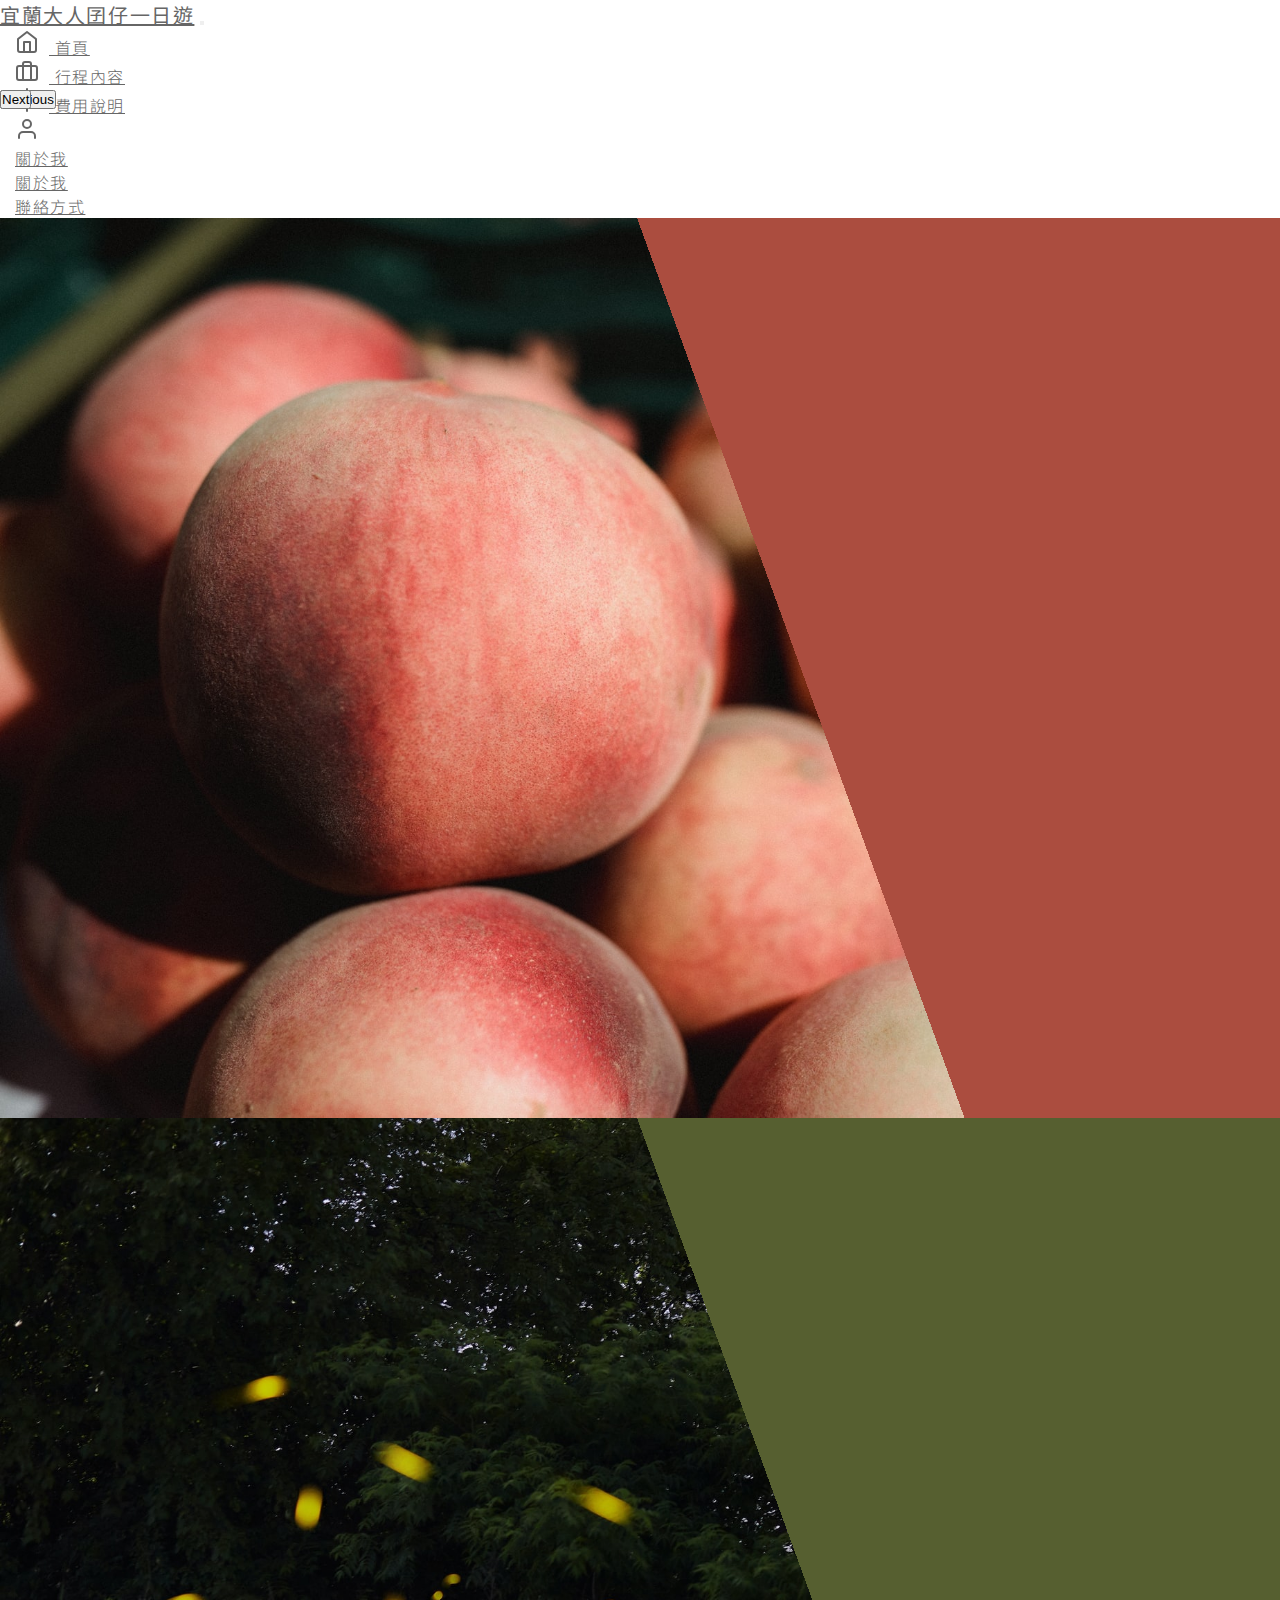
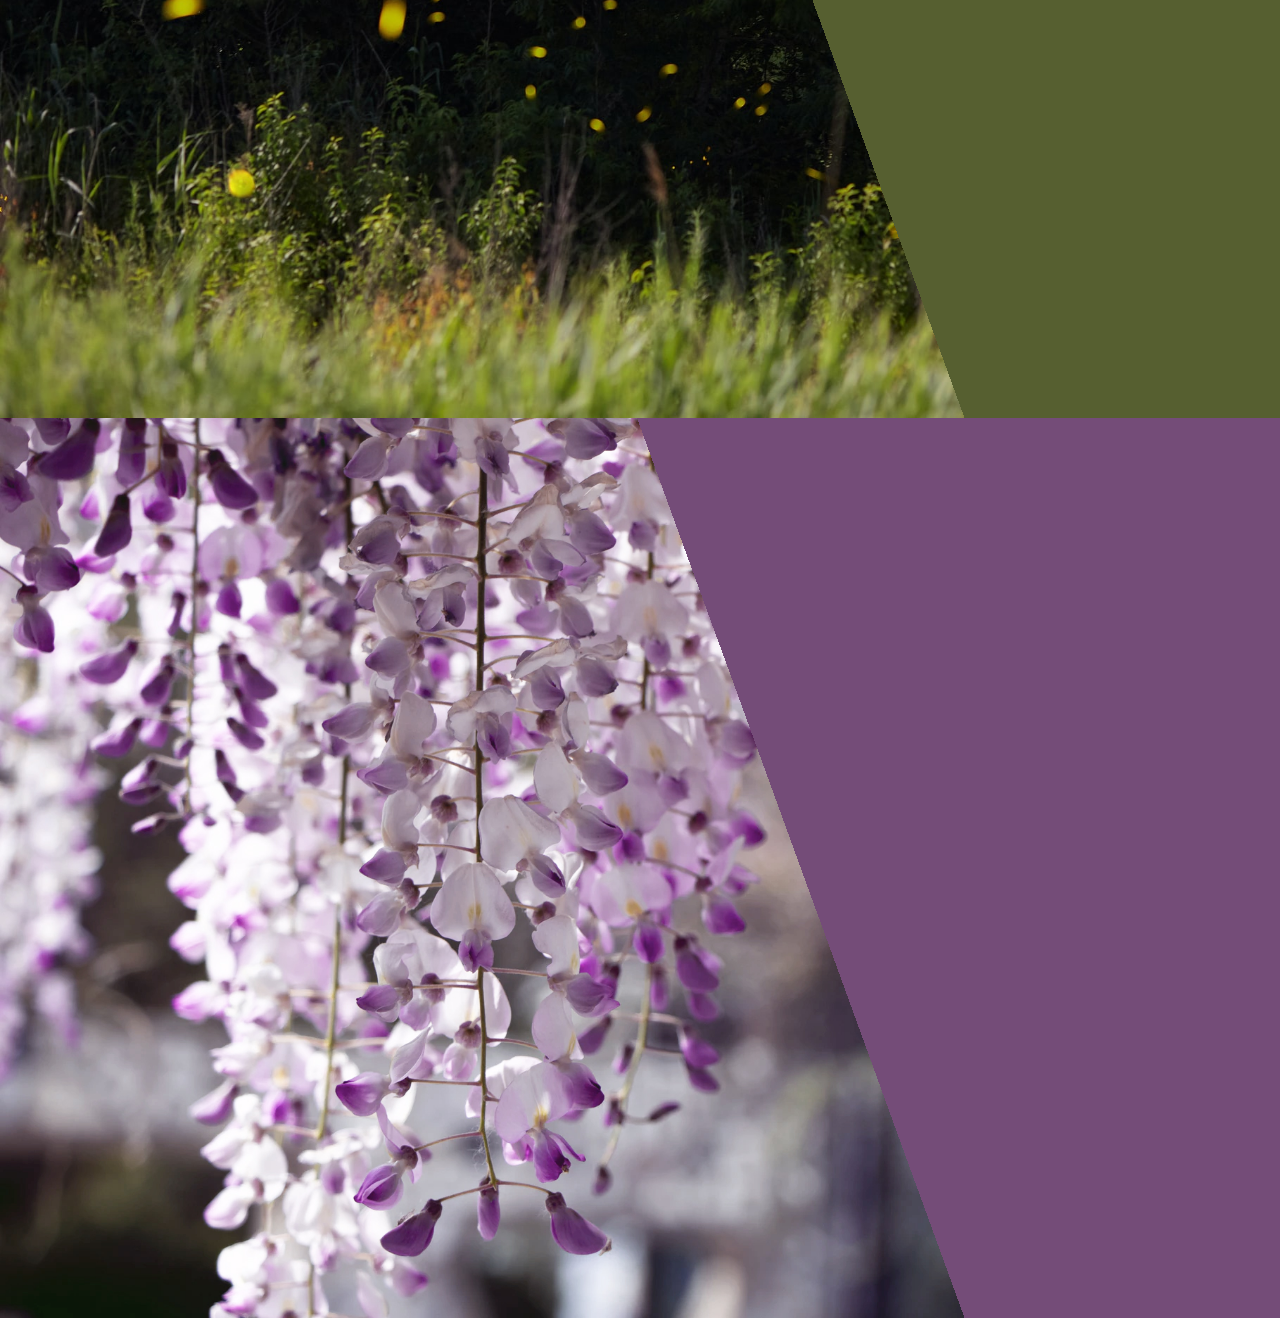
==== commit 2ee6d249: "回到原版" ====
--- a/index.html
+++ b/index.html
@@ -28,8 +28,8 @@
   <body>
 
     <!--nav-->
-    <div class="container-fluid bg-light fixed-top nav-top g-0">
-        <nav class="navbar navbar-expand-lg navbar-light bg-light g-0">
+    <div class="container-fluid bg-light fixed-top">
+        <nav class="navbar navbar-expand-lg navbar-light bg-light">
             <a class="navbar-brand" href="https://wanghsinchun.github.io/Wanghsinchun/index.html">宜蘭大人囝仔一日遊</a>
             <button class="navbar-toggler" type="button" data-bs-toggle="collapse" data-bs-target="#navbarNav"
                 aria-controls="navbarNav" aria-expanded="false" aria-label="Toggle navigation">
@@ -47,8 +47,6 @@
                                 <path d="M3 9l9-7 9 7v11a2 2 0 0 1-2 2H5a2 2 0 0 1-2-2z"></path>
                                 <polyline points="9 22 9 12 15 12 15 22"></polyline>
                             </svg>
-
-                           
                             首頁</a>
                     </li>
 
@@ -76,22 +74,16 @@
 
 
                     <li class="nav-item dropdown align-items-start">
-                        <a class="nav-link dropdown-toggle d-flex d-row  align-items-center" href="#"
-                            id="navbarScrollingDropdown" role="button" data-bs-toggle="dropdown" aria-expanded="false">
-                            <div class="css-9a5dmo"><svg viewBox="0 0 24 24" width="24" height="24"
-                                    stroke="currentColor" stroke-width="2" fill="none" stroke-linecap="round"
-                                    stroke-linejoin="round" class="css-i6dzq1">
-                                    <path d="M20 21v-2a4 4 0 0 0-4-4H8a4 4 0 0 0-4 4v2"></path>
-                                    <circle cx="12" cy="7" r="4"></circle>
-                                </svg></div>
-                            關於我
+                        <a class="nav-link dropdown-toggle d-flex d-row  align-items-center" href="#" id="navbarScrollingDropdown" role="button" data-bs-toggle="dropdown" aria-expanded="false">
+                            <div class="css-9a5dmo"><svg viewBox="0 0 24 24" width="24" height="24" stroke="currentColor" stroke-width="2" fill="none" stroke-linecap="round" stroke-linejoin="round" class="css-i6dzq1"><path d="M20 21v-2a4 4 0 0 0-4-4H8a4 4 0 0 0-4 4v2"></path><circle cx="12" cy="7" r="4"></circle></svg></div>
+                           關於我
                         </a>
                         <ul class="dropdown-menu" id="dropdown-menu" aria-labelledby="navbarScrollingDropdown">
-                            <li><a class="dropdown-item" href="about.html">關於我</a></li>
-                            <li><a class="dropdown-item" href='about.html#contact'>聯絡方式</a></li>
-
+                          <li><a class="dropdown-item" href="about.html">關於我</a></li>
+                          <li><a class="dropdown-item" href='about.html#contact'>聯絡方式</a></li>
+                         
                         </ul>
-                    </li>
+                      </li>
 
 
                 </ul>
--- a/css/nav.css
+++ b/css/nav.css
@@ -7,9 +7,6 @@
 
 /*nav*/
 
-.navbar{
-    padding: .5rem;
-}
 
 .navbar .navbar-brand{
     color:#666666;
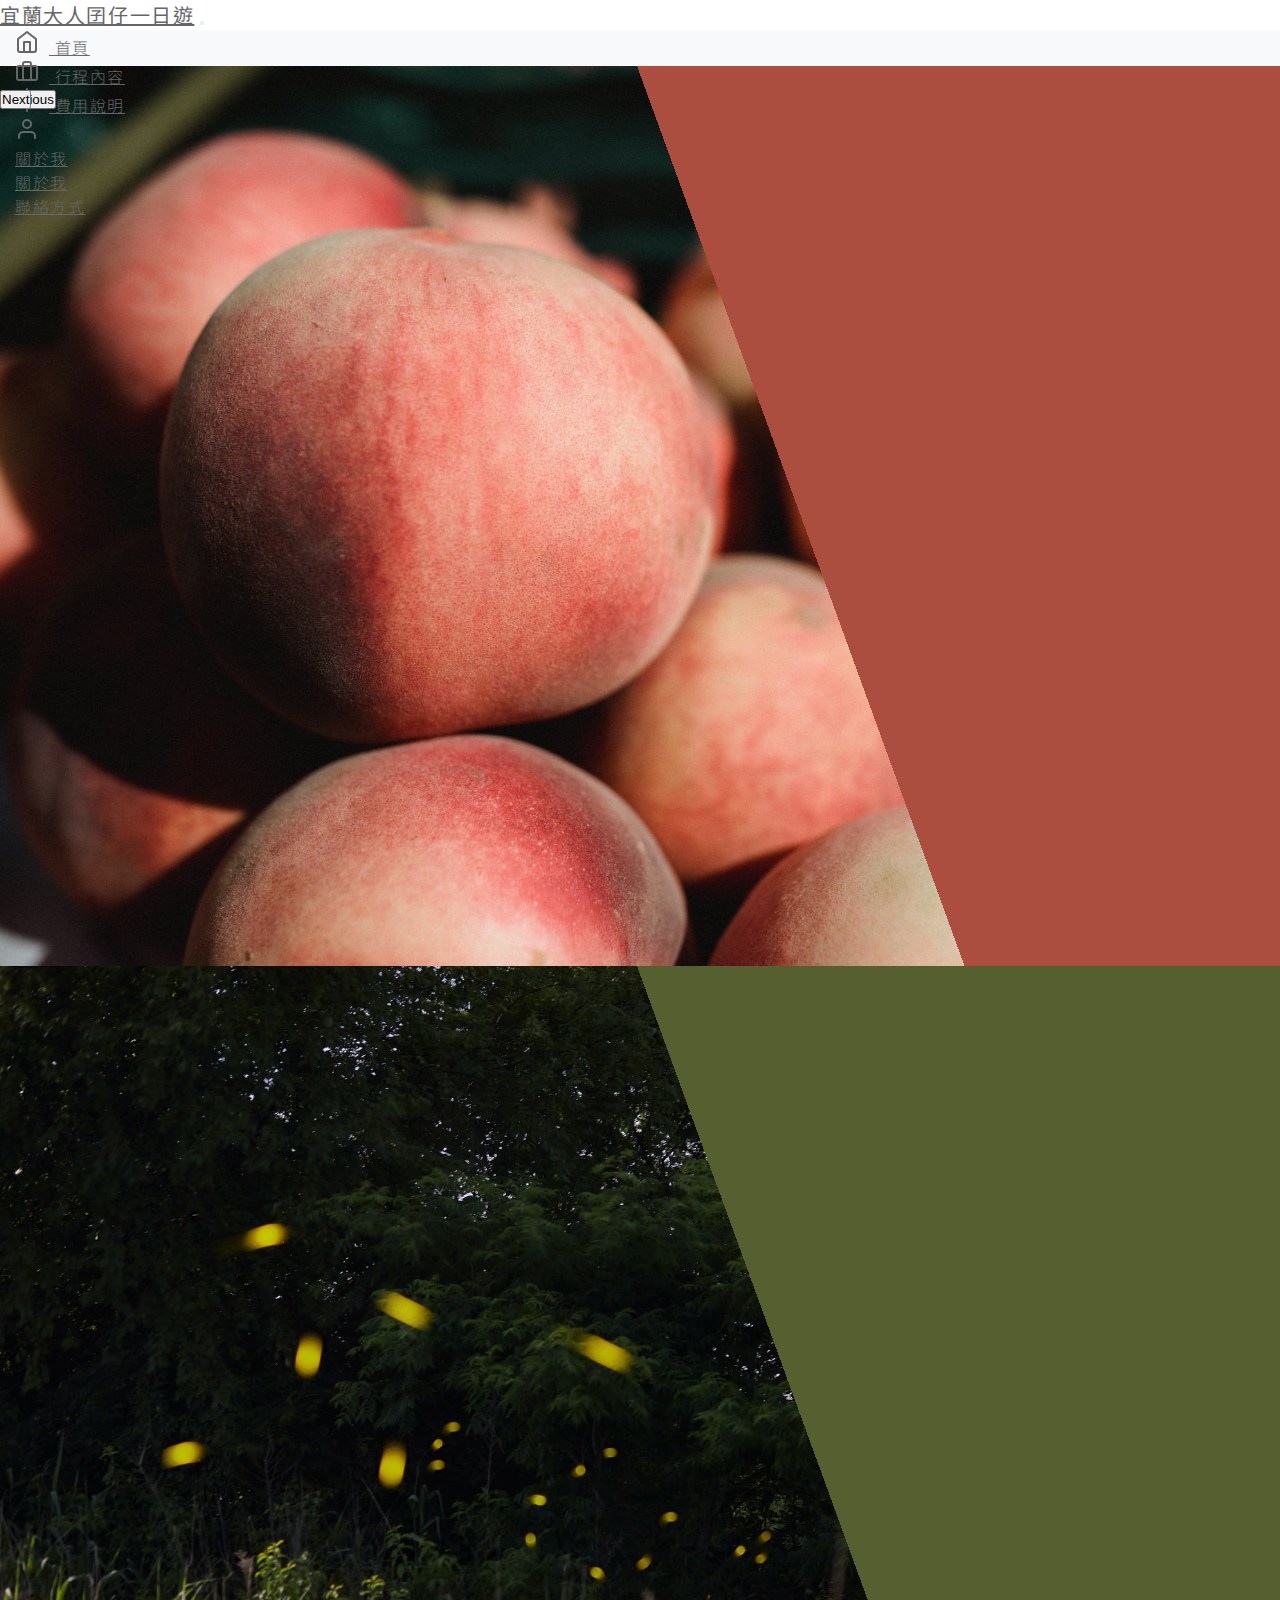
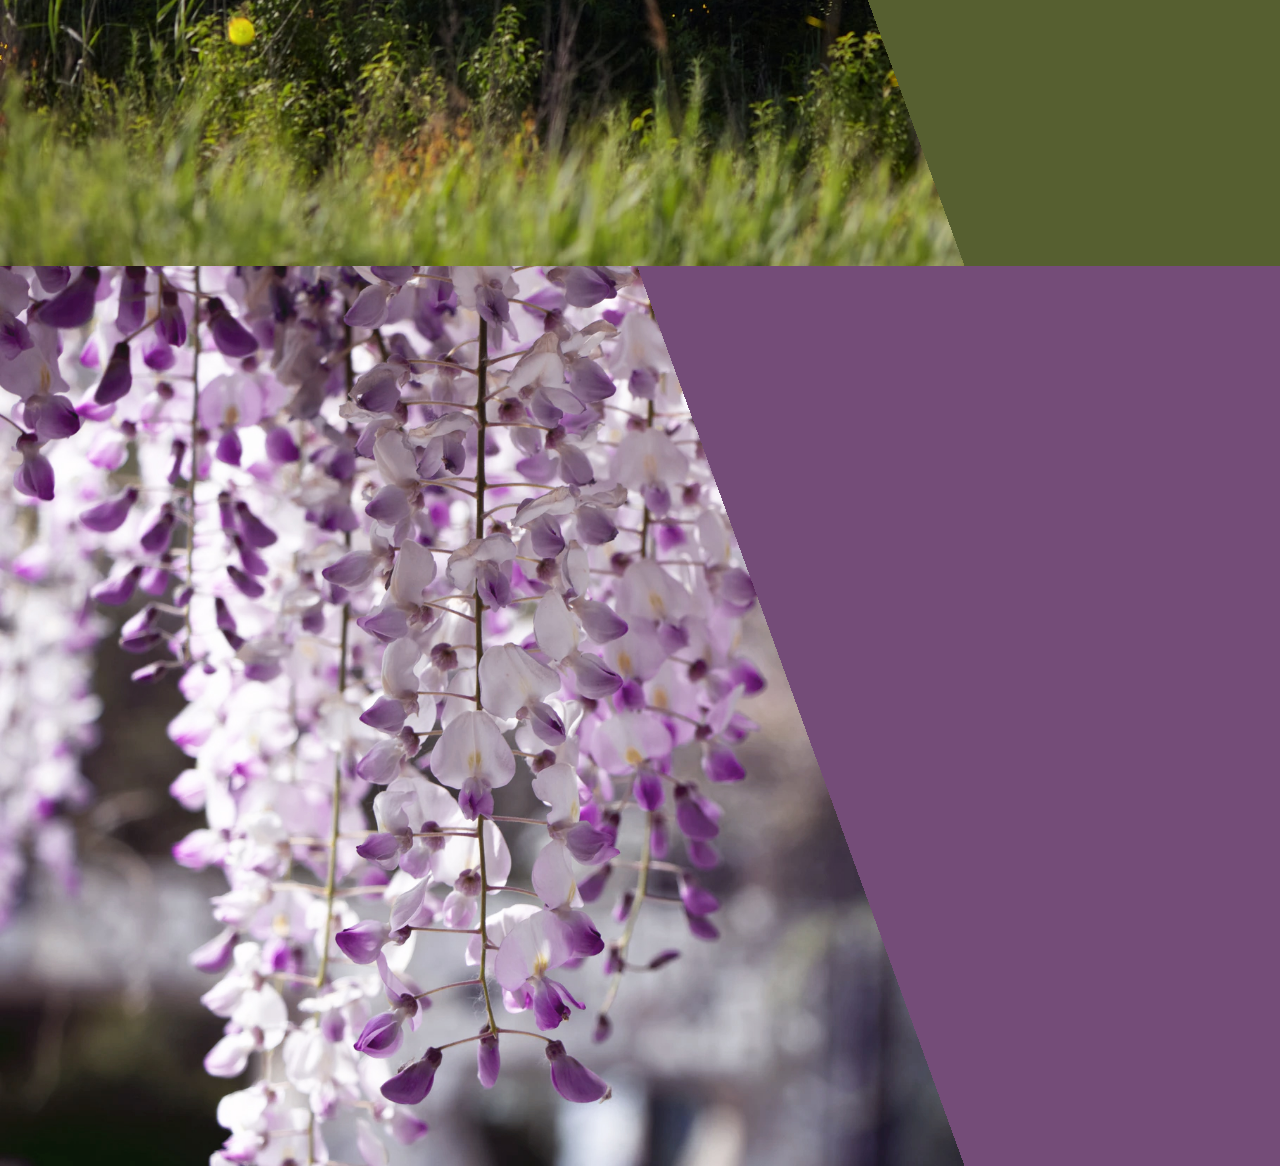
==== commit 9b708dc4: "nav" ====
--- a/index.html
+++ b/index.html
@@ -28,11 +28,11 @@
   <body>
 
     <!--nav-->
-    <div class="container-fluid bg-light fixed-top">
-        <nav class="navbar navbar-expand-lg navbar-light bg-light">
-            <a class="navbar-brand" href="https://wanghsinchun.github.io/Wanghsinchun/index.html">宜蘭大人囝仔一日遊</a>
+    <div class="container-fluid bg-light fixed-top nav-top g-0">
+        <nav class="navbar navbar-expand-lg navbar-light bg-light g-0">
+            <a class="navbar-brand px-2" href="https://wanghsinchun.github.io/Wanghsinchun/index.html">宜蘭大人囝仔一日遊</a>
             <button class="navbar-toggler" type="button" data-bs-toggle="collapse" data-bs-target="#navbarNav"
-                aria-controls="navbarNav" aria-expanded="false" aria-label="Toggle navigation">
+                aria-controls="navbarNav" aria-expanded="false" aria-label="Toggle navigation" style="margin-right: 10px;">
                 <span class="navbar-toggler-icon"></span>
             </button>
 
@@ -47,6 +47,8 @@
                                 <path d="M3 9l9-7 9 7v11a2 2 0 0 1-2 2H5a2 2 0 0 1-2-2z"></path>
                                 <polyline points="9 22 9 12 15 12 15 22"></polyline>
                             </svg>
+
+                           
                             首頁</a>
                     </li>
 
@@ -74,16 +76,22 @@
 
 
                     <li class="nav-item dropdown align-items-start">
-                        <a class="nav-link dropdown-toggle d-flex d-row  align-items-center" href="#" id="navbarScrollingDropdown" role="button" data-bs-toggle="dropdown" aria-expanded="false">
-                            <div class="css-9a5dmo"><svg viewBox="0 0 24 24" width="24" height="24" stroke="currentColor" stroke-width="2" fill="none" stroke-linecap="round" stroke-linejoin="round" class="css-i6dzq1"><path d="M20 21v-2a4 4 0 0 0-4-4H8a4 4 0 0 0-4 4v2"></path><circle cx="12" cy="7" r="4"></circle></svg></div>
-                           關於我
+                        <a class="nav-link dropdown-toggle d-flex d-row  align-items-center" href="#"
+                            id="navbarScrollingDropdown" role="button" data-bs-toggle="dropdown" aria-expanded="false">
+                            <div class="css-9a5dmo"><svg viewBox="0 0 24 24" width="24" height="24"
+                                    stroke="currentColor" stroke-width="2" fill="none" stroke-linecap="round"
+                                    stroke-linejoin="round" class="css-i6dzq1">
+                                    <path d="M20 21v-2a4 4 0 0 0-4-4H8a4 4 0 0 0-4 4v2"></path>
+                                    <circle cx="12" cy="7" r="4"></circle>
+                                </svg></div>
+                            關於我
                         </a>
                         <ul class="dropdown-menu" id="dropdown-menu" aria-labelledby="navbarScrollingDropdown">
-                          <li><a class="dropdown-item" href="about.html">關於我</a></li>
-                          <li><a class="dropdown-item" href='about.html#contact'>聯絡方式</a></li>
-                         
+                            <li><a class="dropdown-item" href="about.html">關於我</a></li>
+                            <li><a class="dropdown-item" href='about.html#contact'>聯絡方式</a></li>
+
                         </ul>
-                      </li>
+                    </li>
 
 
                 </ul>
--- a/css/nav.css
+++ b/css/nav.css
@@ -7,11 +7,19 @@
 
 /*nav*/
 
+.nav-top,
+.navbar{
+    height: 66px !important;
+}
+
+.navbar-nav{
+    background-color: #F8F9FA;
+}
 
 .navbar .navbar-brand{
     color:#666666;
    font-weight: 400;
-   font-size: 20px;
+   font-size: 20px !important;
 }
 .navbar-nav li a{
     font-size: 16px;
